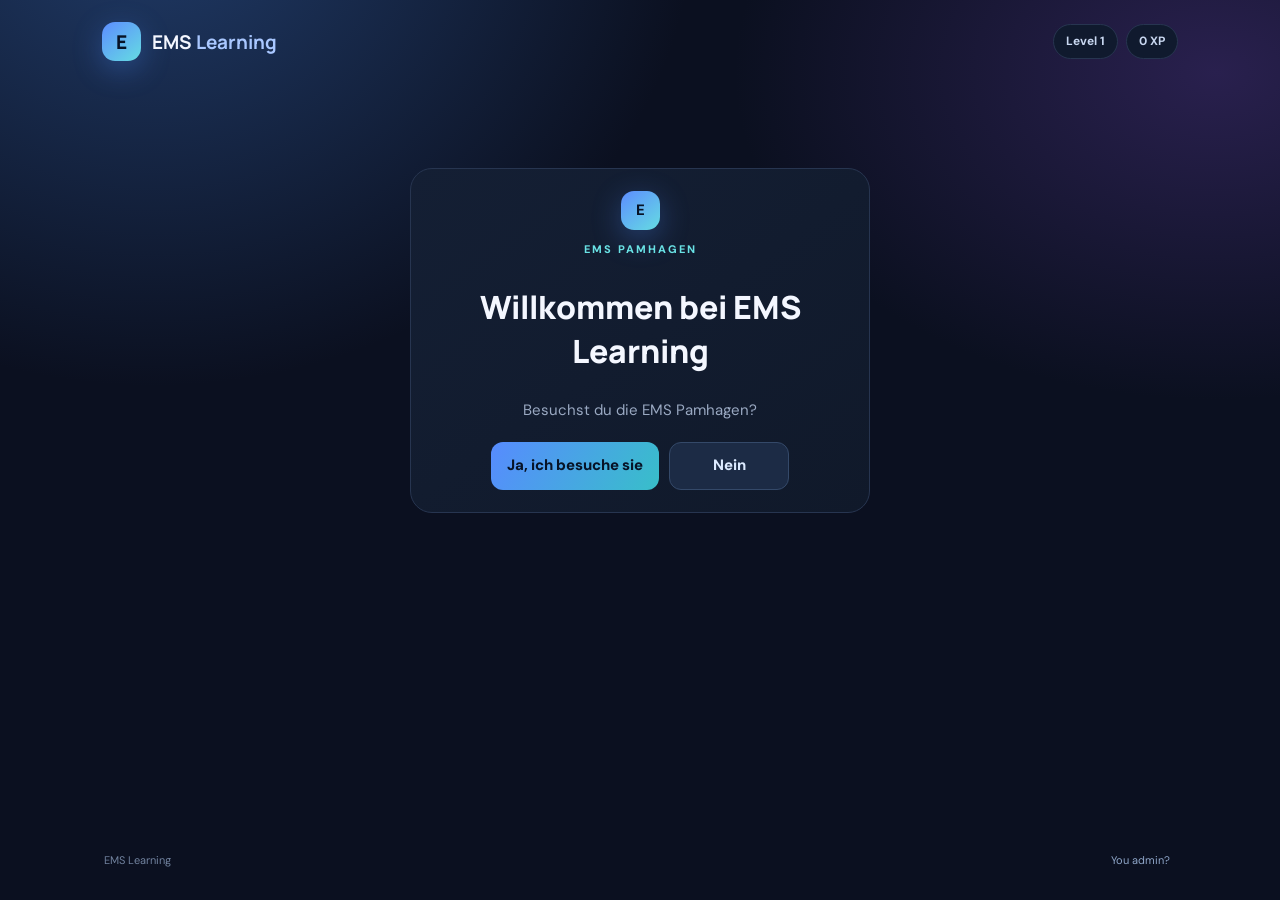
==== index.html @ a4ee015e "Add files via upload" ====
<!doctype html>
<html lang="de">
<head>
  <meta charset="utf-8">
  <meta name="viewport" content="width=device-width, initial-scale=1">
  <meta name="theme-color" content="#101522">
  <title>EMS Learning</title>
  <link rel="stylesheet" href="assets/css/style.css">
</head>
<body>
  <div id="app" class="app-shell">
    <header class="topbar">
      <a class="brand" href="#home" aria-label="EMS Learning Startseite">
        <span class="brand-mark">E</span><span>EMS <b>Learning</b></span>
      </a>
      <div class="top-stats"><span id="levelPill">Level 1</span><span id="xpPill">0 XP</span></div>
    </header>
    <main id="main"></main>
    <footer><span>EMS Learning</span><button id="adminEntry" class="text-button">You admin?</button></footer>
  </div>
  <script src="assets/js/app.js"></script>
</body>
</html>
---- assets/css/style.css ----
@import url('https://fonts.googleapis.com/css2?family=DM+Sans:wght@400;500;600;700;800&family=Manrope:wght@500;600;700;800&display=swap');
:root{color-scheme:dark;--bg:#0b1020;--panel:#121a2d;--panel2:#18233b;--line:#273550;--text:#f4f7ff;--muted:#9aa9c2;--blue:#79a9ff;--cyan:#69e2e5;--green:#61d7a0;--gold:#ffd27a;--red:#ff8b9a;--radius:22px}
*{box-sizing:border-box}body{margin:0;background:radial-gradient(ellipse at 12% -10%,#203b68 0,transparent 34%),radial-gradient(ellipse at 95% 8%,#29204e 0,transparent 28%),var(--bg);color:var(--text);font:15px/1.55 'DM Sans',system-ui,sans-serif;min-height:100vh}
button,input,select{font:inherit}button{cursor:pointer}.app-shell{max-width:1120px;margin:auto;padding:22px 22px 30px;min-height:100vh;display:flex;flex-direction:column}.topbar{display:flex;align-items:center;justify-content:space-between;margin-bottom:26px}.brand{display:flex;gap:11px;align-items:center;color:var(--text);text-decoration:none;font:700 19px Manrope}.brand b{color:#a9c7ff}.brand-mark{width:39px;height:39px;border-radius:13px;display:grid;place-items:center;background:linear-gradient(140deg,#5d8dff,#65dce2);color:#071326;font-weight:800;box-shadow:0 8px 30px #4d8cff55}.top-stats{display:flex;gap:8px}.top-stats span,.tag{border:1px solid var(--line);background:#101a2e;border-radius:999px;padding:7px 12px;color:#c8d7f0;font-size:12px;font-weight:700}
main{flex:1}.hero{padding:32px;border:1px solid #304b74;border-radius:28px;background:linear-gradient(115deg,#1a3153ed,#121b31e8);position:relative;overflow:hidden;box-shadow:0 20px 70px #0003}.hero:after{content:"✦";position:absolute;right:42px;top:-34px;font-size:200px;color:#a4c8ff0c}.eyebrow{color:var(--cyan);font-size:11px;font-weight:800;letter-spacing:2px;text-transform:uppercase}.hero h1{font:800 clamp(32px,5vw,54px)/1.05 Manrope;margin:12px 0}.hero p{color:#c2d0e6;max-width:630px;margin:0 0 22px}.stats{display:flex;gap:10px;flex-wrap:wrap}.stat{background:#0b1629a8;border:1px solid #344969;border-radius:14px;padding:10px 15px;min-width:110px}.stat strong{display:block;font:800 22px Manrope}.stat span{font-size:11px;color:var(--muted)}
.section-head{display:flex;align-items:end;justify-content:space-between;gap:12px;margin:30px 0 13px}.section-head h2{margin:0;font:700 21px Manrope}.muted,small{color:var(--muted)}.subject-grid{display:grid;grid-template-columns:repeat(3,minmax(0,1fr));gap:14px}.subject-card{position:relative;text-align:left;color:var(--text);padding:20px;border-radius:20px;border:1px solid var(--line);background:linear-gradient(145deg,#17243b,#111a2b);min-height:185px;transition:.2s;overflow:hidden}.subject-card:hover{transform:translateY(-3px);border-color:#6da4ff;box-shadow:0 14px 36px #0004}.subject-card.updated:before{content:"";position:absolute;inset:-2px;border-radius:22px;padding:2px;background:conic-gradient(from var(--angle,0deg),transparent 0 65%,#8edcff 75%,#fff 80%,#8edcff 85%,transparent 100%);-webkit-mask:linear-gradient(#000 0 0) content-box,linear-gradient(#000 0 0);-webkit-mask-composite:xor;mask-composite:exclude;animation:spin 4s linear infinite;pointer-events:none}.subject-card:disabled{opacity:.4;cursor:not-allowed}.subject-icon{font-size:27px}.subject-card h3{font:700 20px Manrope;margin:13px 0 4px}.subject-card p{font-size:12px;color:var(--muted);margin:0}.subject-meta{display:flex;gap:6px;flex-wrap:wrap;margin-top:14px}.pill{font-size:10px;font-weight:800;letter-spacing:.3px;padding:5px 8px;border-radius:999px;background:#233a5d;color:#c7ddff}.pill.new{background:#244c47;color:#9df0c8}.pill.date{background:#3b3151;color:#ddc7ff}
.panel{border:1px solid var(--line);background:linear-gradient(145deg,#141f34,#10192a);border-radius:var(--radius);padding:22px;margin-top:16px}.panel h2,.panel h3{margin-top:0}.grid-2{display:grid;grid-template-columns:1fr 1fr;gap:14px}.progress{height:8px;background:#293650;border-radius:99px;overflow:hidden;margin:10px 0}.progress>div{height:100%;background:linear-gradient(90deg,#5f91ff,#66e1dc);border-radius:99px}.btn{border:0;border-radius:12px;padding:11px 16px;background:linear-gradient(120deg,#578bff,#38bfc9);color:#071326;font-weight:800}.btn.secondary{background:#1c2b45;border:1px solid #344969;color:#dceaff}.btn.ghost{background:transparent;border:1px solid var(--line);color:var(--text)}.actions{display:flex;gap:9px;flex-wrap:wrap;margin-top:16px}.back{background:none;border:0;color:#a9caff;font-weight:700;padding:0;margin:2px 0 12px}.lesson-block{padding:14px 0;border-bottom:1px solid var(--line)}.lesson-block:last-child{border:0}.formula{font:800 25px Manrope;text-align:center;padding:17px;background:#0b1527;border:1px solid #304565;border-radius:14px;color:#aeeaff;margin:12px 0}.answers{display:grid;gap:9px}.answer{padding:13px 15px;text-align:left;border-radius:12px;border:1px solid #344969;background:#101c30;color:var(--text)}.answer:hover{border-color:var(--blue)}.answer.correct{border-color:var(--green);background:#123528}.answer.wrong{border-color:var(--red);background:#3a1d2a}.feedback{padding:13px;border-radius:12px;background:#0b1728;border:1px solid var(--line);margin-top:12px}.feedback.good{border-color:#287c50}.feedback.bad{border-color:#984454}
input,select{background:#0a1425;color:var(--text);border:1px solid #344969;border-radius:10px;padding:10px;width:100%}label{display:grid;gap:5px;color:#c6d4e9;font-size:12px;font-weight:700;margin:10px 0}.admin-row{display:flex;align-items:center;justify-content:space-between;gap:12px;padding:12px 0;border-bottom:1px solid var(--line)}.switch{width:46px;height:26px;border-radius:99px;border:0;background:#38445b;padding:3px}.switch:after{content:"";display:block;width:20px;height:20px;background:white;border-radius:50%;transition:.2s}.switch.on{background:#378d77}.switch.on:after{transform:translateX(20px)}.badge-grid{display:grid;grid-template-columns:repeat(4,1fr);gap:10px}.badge-card{padding:14px;text-align:center;border:1px solid var(--line);border-radius:15px;background:#0d182a;opacity:.45;filter:grayscale(1)}.badge-card.earned{opacity:1;filter:none;border-color:#a87926;background:linear-gradient(145deg,#332b19,#151d2c)}.badge-card strong{display:block;font-size:12px}.badge-card span{font-size:27px}
footer{display:flex;justify-content:space-between;align-items:center;color:#71829e;font-size:11px;padding:22px 2px 0}.text-button{background:none;border:0;color:#8fa6c8;font-size:11px}.center-screen{max-width:680px;margin:8vh auto;text-align:center}.gate-card{max-width:460px;margin:9vh auto;text-align:center}.gate-card h1{font:800 32px Manrope}.choice{display:flex;gap:10px;justify-content:center;margin-top:20px}.choice button{min-width:120px}.maintenance{max-width:740px;margin:5vh auto;text-align:center;padding:25px}.maintenance h1{font:800 clamp(30px,5vw,48px) Manrope}.game-box{border:1px solid #3b5276;background:#101d33;border-radius:20px;padding:20px;margin-top:20px}.game-options{display:grid;grid-template-columns:repeat(2,1fr);gap:9px}.game-options button{border:1px solid #354a69;border-radius:12px;padding:12px;background:#1a2b46;color:white}.toast{padding:10px 13px;border-radius:10px;background:#193b35;color:#a8f0d1;margin:10px 0}.danger{color:#ffabb4}.hidden{display:none!important}
@keyframes spin{to{--angle:360deg}}@media(max-width:760px){.subject-grid{grid-template-columns:1fr}.grid-2{grid-template-columns:1fr}.badge-grid{grid-template-columns:repeat(2,1fr)}.hero{padding:24px}.app-shell{padding:15px}.topbar{margin-bottom:17px}}@media(prefers-reduced-motion:reduce){*,*:before,*:after{animation:none!important;transition:none!important}}
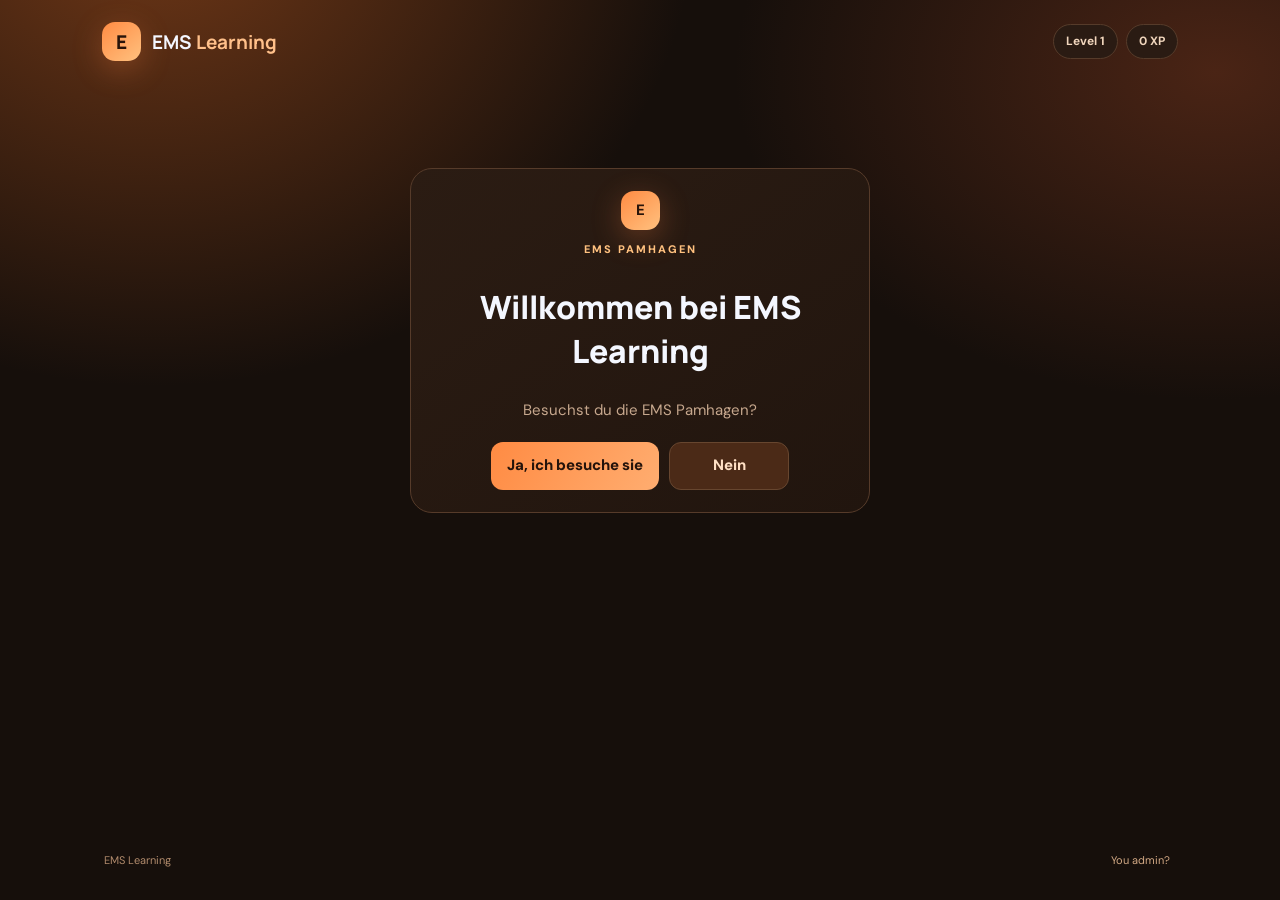
==== commit b56fe806: "Add files via upload" ====
--- a/index.html
+++ b/index.html
@@ -3,7 +3,7 @@
 <head>
   <meta charset="utf-8">
   <meta name="viewport" content="width=device-width, initial-scale=1">
-  <meta name="theme-color" content="#101522">
+  <meta name="theme-color" content="#241811">
   <title>EMS Learning</title>
   <link rel="stylesheet" href="assets/css/style.css">
 </head>
--- a/assets/css/style.css
+++ b/assets/css/style.css
@@ -1,10 +1,32 @@
 @import url('https://fonts.googleapis.com/css2?family=DM+Sans:wght@400;500;600;700;800&family=Manrope:wght@500;600;700;800&display=swap');
-:root{color-scheme:dark;--bg:#0b1020;--panel:#121a2d;--panel2:#18233b;--line:#273550;--text:#f4f7ff;--muted:#9aa9c2;--blue:#79a9ff;--cyan:#69e2e5;--green:#61d7a0;--gold:#ffd27a;--red:#ff8b9a;--radius:22px}
-*{box-sizing:border-box}body{margin:0;background:radial-gradient(ellipse at 12% -10%,#203b68 0,transparent 34%),radial-gradient(ellipse at 95% 8%,#29204e 0,transparent 28%),var(--bg);color:var(--text);font:15px/1.55 'DM Sans',system-ui,sans-serif;min-height:100vh}
-button,input,select{font:inherit}button{cursor:pointer}.app-shell{max-width:1120px;margin:auto;padding:22px 22px 30px;min-height:100vh;display:flex;flex-direction:column}.topbar{display:flex;align-items:center;justify-content:space-between;margin-bottom:26px}.brand{display:flex;gap:11px;align-items:center;color:var(--text);text-decoration:none;font:700 19px Manrope}.brand b{color:#a9c7ff}.brand-mark{width:39px;height:39px;border-radius:13px;display:grid;place-items:center;background:linear-gradient(140deg,#5d8dff,#65dce2);color:#071326;font-weight:800;box-shadow:0 8px 30px #4d8cff55}.top-stats{display:flex;gap:8px}.top-stats span,.tag{border:1px solid var(--line);background:#101a2e;border-radius:999px;padding:7px 12px;color:#c8d7f0;font-size:12px;font-weight:700}
-main{flex:1}.hero{padding:32px;border:1px solid #304b74;border-radius:28px;background:linear-gradient(115deg,#1a3153ed,#121b31e8);position:relative;overflow:hidden;box-shadow:0 20px 70px #0003}.hero:after{content:"✦";position:absolute;right:42px;top:-34px;font-size:200px;color:#a4c8ff0c}.eyebrow{color:var(--cyan);font-size:11px;font-weight:800;letter-spacing:2px;text-transform:uppercase}.hero h1{font:800 clamp(32px,5vw,54px)/1.05 Manrope;margin:12px 0}.hero p{color:#c2d0e6;max-width:630px;margin:0 0 22px}.stats{display:flex;gap:10px;flex-wrap:wrap}.stat{background:#0b1629a8;border:1px solid #344969;border-radius:14px;padding:10px 15px;min-width:110px}.stat strong{display:block;font:800 22px Manrope}.stat span{font-size:11px;color:var(--muted)}
-.section-head{display:flex;align-items:end;justify-content:space-between;gap:12px;margin:30px 0 13px}.section-head h2{margin:0;font:700 21px Manrope}.muted,small{color:var(--muted)}.subject-grid{display:grid;grid-template-columns:repeat(3,minmax(0,1fr));gap:14px}.subject-card{position:relative;text-align:left;color:var(--text);padding:20px;border-radius:20px;border:1px solid var(--line);background:linear-gradient(145deg,#17243b,#111a2b);min-height:185px;transition:.2s;overflow:hidden}.subject-card:hover{transform:translateY(-3px);border-color:#6da4ff;box-shadow:0 14px 36px #0004}.subject-card.updated:before{content:"";position:absolute;inset:-2px;border-radius:22px;padding:2px;background:conic-gradient(from var(--angle,0deg),transparent 0 65%,#8edcff 75%,#fff 80%,#8edcff 85%,transparent 100%);-webkit-mask:linear-gradient(#000 0 0) content-box,linear-gradient(#000 0 0);-webkit-mask-composite:xor;mask-composite:exclude;animation:spin 4s linear infinite;pointer-events:none}.subject-card:disabled{opacity:.4;cursor:not-allowed}.subject-icon{font-size:27px}.subject-card h3{font:700 20px Manrope;margin:13px 0 4px}.subject-card p{font-size:12px;color:var(--muted);margin:0}.subject-meta{display:flex;gap:6px;flex-wrap:wrap;margin-top:14px}.pill{font-size:10px;font-weight:800;letter-spacing:.3px;padding:5px 8px;border-radius:999px;background:#233a5d;color:#c7ddff}.pill.new{background:#244c47;color:#9df0c8}.pill.date{background:#3b3151;color:#ddc7ff}
-.panel{border:1px solid var(--line);background:linear-gradient(145deg,#141f34,#10192a);border-radius:var(--radius);padding:22px;margin-top:16px}.panel h2,.panel h3{margin-top:0}.grid-2{display:grid;grid-template-columns:1fr 1fr;gap:14px}.progress{height:8px;background:#293650;border-radius:99px;overflow:hidden;margin:10px 0}.progress>div{height:100%;background:linear-gradient(90deg,#5f91ff,#66e1dc);border-radius:99px}.btn{border:0;border-radius:12px;padding:11px 16px;background:linear-gradient(120deg,#578bff,#38bfc9);color:#071326;font-weight:800}.btn.secondary{background:#1c2b45;border:1px solid #344969;color:#dceaff}.btn.ghost{background:transparent;border:1px solid var(--line);color:var(--text)}.actions{display:flex;gap:9px;flex-wrap:wrap;margin-top:16px}.back{background:none;border:0;color:#a9caff;font-weight:700;padding:0;margin:2px 0 12px}.lesson-block{padding:14px 0;border-bottom:1px solid var(--line)}.lesson-block:last-child{border:0}.formula{font:800 25px Manrope;text-align:center;padding:17px;background:#0b1527;border:1px solid #304565;border-radius:14px;color:#aeeaff;margin:12px 0}.answers{display:grid;gap:9px}.answer{padding:13px 15px;text-align:left;border-radius:12px;border:1px solid #344969;background:#101c30;color:var(--text)}.answer:hover{border-color:var(--blue)}.answer.correct{border-color:var(--green);background:#123528}.answer.wrong{border-color:var(--red);background:#3a1d2a}.feedback{padding:13px;border-radius:12px;background:#0b1728;border:1px solid var(--line);margin-top:12px}.feedback.good{border-color:#287c50}.feedback.bad{border-color:#984454}
-input,select{background:#0a1425;color:var(--text);border:1px solid #344969;border-radius:10px;padding:10px;width:100%}label{display:grid;gap:5px;color:#c6d4e9;font-size:12px;font-weight:700;margin:10px 0}.admin-row{display:flex;align-items:center;justify-content:space-between;gap:12px;padding:12px 0;border-bottom:1px solid var(--line)}.switch{width:46px;height:26px;border-radius:99px;border:0;background:#38445b;padding:3px}.switch:after{content:"";display:block;width:20px;height:20px;background:white;border-radius:50%;transition:.2s}.switch.on{background:#378d77}.switch.on:after{transform:translateX(20px)}.badge-grid{display:grid;grid-template-columns:repeat(4,1fr);gap:10px}.badge-card{padding:14px;text-align:center;border:1px solid var(--line);border-radius:15px;background:#0d182a;opacity:.45;filter:grayscale(1)}.badge-card.earned{opacity:1;filter:none;border-color:#a87926;background:linear-gradient(145deg,#332b19,#151d2c)}.badge-card strong{display:block;font-size:12px}.badge-card span{font-size:27px}
-footer{display:flex;justify-content:space-between;align-items:center;color:#71829e;font-size:11px;padding:22px 2px 0}.text-button{background:none;border:0;color:#8fa6c8;font-size:11px}.center-screen{max-width:680px;margin:8vh auto;text-align:center}.gate-card{max-width:460px;margin:9vh auto;text-align:center}.gate-card h1{font:800 32px Manrope}.choice{display:flex;gap:10px;justify-content:center;margin-top:20px}.choice button{min-width:120px}.maintenance{max-width:740px;margin:5vh auto;text-align:center;padding:25px}.maintenance h1{font:800 clamp(30px,5vw,48px) Manrope}.game-box{border:1px solid #3b5276;background:#101d33;border-radius:20px;padding:20px;margin-top:20px}.game-options{display:grid;grid-template-columns:repeat(2,1fr);gap:9px}.game-options button{border:1px solid #354a69;border-radius:12px;padding:12px;background:#1a2b46;color:white}.toast{padding:10px 13px;border-radius:10px;background:#193b35;color:#a8f0d1;margin:10px 0}.danger{color:#ffabb4}.hidden{display:none!important}
+:root{color-scheme:dark;--bg:#160f0b;--panel:#241811;--panel2:#332117;--line:#563b2a;--text:#f4f7ff;--muted:#c7a88e;--blue:#ff9b54;--cyan:#ffc17f;--green:#7bd69a;--gold:#ffd08a;--red:#ff8b78;--radius:22px}
+*{box-sizing:border-box}body{margin:0;background:radial-gradient(ellipse at 12% -10%,#713817 0,transparent 34%),radial-gradient(ellipse at 95% 8%,#4a2415 0,transparent 28%),var(--bg);color:var(--text);font:15px/1.55 'DM Sans',system-ui,sans-serif;min-height:100vh}
+button,input,select{font:inherit}button{cursor:pointer}.app-shell{max-width:1120px;margin:auto;padding:22px 22px 30px;min-height:100vh;display:flex;flex-direction:column}.topbar{display:flex;align-items:center;justify-content:space-between;margin-bottom:26px}.brand{display:flex;gap:11px;align-items:center;color:var(--text);text-decoration:none;font:700 19px Manrope}.brand b{color:#ffc08a}.brand-mark{width:39px;height:39px;border-radius:13px;display:grid;place-items:center;background:linear-gradient(140deg,#ff8b43,#ffc17f);color:#24130b;font-weight:800;box-shadow:0 8px 30px #e8793e55}.top-stats{display:flex;gap:8px}.top-stats span,.tag{border:1px solid var(--line);background:#2a1b13;border-radius:999px;padding:7px 12px;color:#f0d5bc;font-size:12px;font-weight:700}
+main{flex:1}.hero{padding:32px;border:1px solid #67462f;border-radius:28px;background:linear-gradient(115deg,#603016ed,#2a1a11e8);position:relative;overflow:hidden;box-shadow:0 20px 70px #0003}.hero:after{content:"✦";position:absolute;right:42px;top:-34px;font-size:200px;color:#ffd2ad0c}.eyebrow{color:var(--cyan);font-size:11px;font-weight:800;letter-spacing:2px;text-transform:uppercase}.hero h1{font:800 clamp(32px,5vw,54px)/1.05 Manrope;margin:12px 0}.hero p{color:#e9c9ad;max-width:630px;margin:0 0 22px}.stats{display:flex;gap:10px;flex-wrap:wrap}.stat{background:#1b1009a8;border:1px solid #67462f;border-radius:14px;padding:10px 15px;min-width:110px}.stat strong{display:block;font:800 22px Manrope}.stat span{font-size:11px;color:var(--muted)}
+.section-head{display:flex;align-items:end;justify-content:space-between;gap:12px;margin:30px 0 13px}.section-head h2{margin:0;font:700 21px Manrope}.muted,small{color:var(--muted)}.subject-grid{display:grid;grid-template-columns:repeat(3,minmax(0,1fr));gap:14px}.subject-card{position:relative;text-align:left;color:var(--text);padding:20px;border-radius:20px;border:1px solid var(--line);background:linear-gradient(145deg,#382316,#24170f);min-height:185px;transition:.2s;overflow:hidden}.subject-card:hover{transform:translateY(-3px);border-color:#ffad70;box-shadow:0 14px 36px #0004}.subject-card.updated:before{content:"";position:absolute;inset:-2px;border-radius:22px;padding:2px;background:conic-gradient(from var(--angle,0deg),transparent 0 65%,#ffc17f 75%,#fff 80%,#ffc17f 85%,transparent 100%);-webkit-mask:linear-gradient(#000 0 0) content-box,linear-gradient(#000 0 0);-webkit-mask-composite:xor;mask-composite:exclude;animation:spin 4s linear infinite;pointer-events:none}.subject-card:disabled{opacity:.4;cursor:not-allowed}.subject-icon{font-size:27px}.subject-card h3{font:700 20px Manrope;margin:13px 0 4px}.subject-card p{font-size:12px;color:var(--muted);margin:0}.subject-meta{display:flex;gap:6px;flex-wrap:wrap;margin-top:14px}.pill{font-size:10px;font-weight:800;letter-spacing:.3px;padding:5px 8px;border-radius:999px;background:#59331e;color:#ffe0c5}.pill.new{background:#244b35;color:#a7f0bf}.pill.date{background:#59331e;color:#ffdbb9}
+.panel{border:1px solid var(--line);background:linear-gradient(145deg,#2b1c13,#21150e);border-radius:var(--radius);padding:22px;margin-top:16px}.panel h2,.panel h3{margin-top:0}.grid-2{display:grid;grid-template-columns:1fr 1fr;gap:14px}.progress{height:8px;background:#49301f;border-radius:99px;overflow:hidden;margin:10px 0}.progress>div{height:100%;background:linear-gradient(90deg,#ff8b43,#ffc17f);border-radius:99px}.btn{border:0;border-radius:12px;padding:11px 16px;background:linear-gradient(120deg,#ff8b43,#ffad70);color:#24130b;font-weight:800}.btn.secondary{background:#4b2a17;border:1px solid #67462f;color:#ffe0c5}.btn.ghost{background:transparent;border:1px solid var(--line);color:var(--text)}.actions{display:flex;gap:9px;flex-wrap:wrap;margin-top:16px}.back{background:none;border:0;color:#ffc08a;font-weight:700;padding:0;margin:2px 0 12px}.lesson-block{padding:14px 0;border-bottom:1px solid var(--line)}.lesson-block:last-child{border:0}.formula{font:800 25px Manrope;text-align:center;padding:17px;background:#1b1009;border:1px solid #67462f;border-radius:14px;color:#ffd4ad;margin:12px 0}.answers{display:grid;gap:9px}.answer{padding:13px 15px;text-align:left;border-radius:12px;border:1px solid #67462f;background:#2b1b11;color:var(--text)}.answer:hover{border-color:var(--blue)}.answer.correct{border-color:var(--green);background:#183b27}.answer.wrong{border-color:var(--red);background:#482016}.feedback{padding:13px;border-radius:12px;background:#1d120c;border:1px solid var(--line);margin-top:12px}.feedback.good{border-color:#287c50}.feedback.bad{border-color:#984454}
+input,select{background:#1b1009;color:var(--text);border:1px solid #67462f;border-radius:10px;padding:10px;width:100%}label{display:grid;gap:5px;color:#e9c9ad;font-size:12px;font-weight:700;margin:10px 0}.admin-row{display:flex;align-items:center;justify-content:space-between;gap:12px;padding:12px 0;border-bottom:1px solid var(--line)}.switch{width:46px;height:26px;border-radius:99px;border:0;background:#62422d;padding:3px}.switch:after{content:"";display:block;width:20px;height:20px;background:white;border-radius:50%;transition:.2s}.switch.on{background:#a85b2f}.switch.on:after{transform:translateX(20px)}.badge-grid{display:grid;grid-template-columns:repeat(4,1fr);gap:10px}.badge-card{padding:14px;text-align:center;border:1px solid var(--line);border-radius:15px;background:#21150e;opacity:.45;filter:grayscale(1)}.badge-card.earned{opacity:1;filter:none;border-color:#a87926;background:linear-gradient(145deg,#553016,#2b1b11)}.badge-card strong{display:block;font-size:12px}.badge-card span{font-size:27px}
+footer{display:flex;justify-content:space-between;align-items:center;color:#b18b6c;font-size:11px;padding:22px 2px 0}.text-button{background:none;border:0;color:#d2a985;font-size:11px}.center-screen{max-width:680px;margin:8vh auto;text-align:center}.gate-card{max-width:460px;margin:9vh auto;text-align:center}.gate-card h1{font:800 32px Manrope}.choice{display:flex;gap:10px;justify-content:center;margin-top:20px}.choice button{min-width:120px}.maintenance{max-width:740px;margin:5vh auto;text-align:center;padding:25px}.maintenance h1{font:800 clamp(30px,5vw,48px) Manrope}.game-box{border:1px solid #67462f;background:#2a1a10;border-radius:20px;padding:20px;margin-top:20px}.game-options{display:grid;grid-template-columns:repeat(2,1fr);gap:9px}.game-options button{border:1px solid #67462f;border-radius:12px;padding:12px;background:#4b2a17;color:white}.toast{padding:10px 13px;border-radius:10px;background:#193b35;color:#a8f0d1;margin:10px 0}.danger{color:#ffabb4}.hidden{display:none!important}
 @keyframes spin{to{--angle:360deg}}@media(max-width:760px){.subject-grid{grid-template-columns:1fr}.grid-2{grid-template-columns:1fr}.badge-grid{grid-template-columns:repeat(2,1fr)}.hero{padding:24px}.app-shell{padding:15px}.topbar{margin-bottom:17px}}@media(prefers-reduced-motion:reduce){*,*:before,*:after{animation:none!important;transition:none!important}}
+
+/* EMS Learning · warm orange identity and original pixel companion */
+.hero-content{display:grid;grid-template-columns:minmax(0,1fr) 150px;align-items:center;gap:18px}
+.hero-content .stats{grid-column:1/-1}
+.mascot-wrap{display:flex;flex-direction:column;align-items:center;justify-content:center;gap:2px;min-width:110px;color:#ffc08a}
+.mascot{width:112px;height:104px;overflow:visible;filter:drop-shadow(0 8px 10px #0005);animation:mascot-bob 2.8s ease-in-out infinite;transform-origin:50% 80%}
+.mascot-shadow rect{fill:#090604;opacity:.32}
+.mascot-name{font-size:10px;font-weight:800;letter-spacing:1.5px;text-transform:uppercase;color:#dca47d}
+.mood-happy .mascot{animation:mascot-hop .45s ease-in-out 2}
+.mood-oops .mascot{animation:mascot-wobble .35s ease-in-out 2}
+.mood-celebrate .mascot{animation:mascot-hop .5s ease-in-out 4}
+.quiz-mascot{float:right;margin:-8px 2px 0 12px}
+.quiz-mascot .mascot{width:70px;height:66px}
+.quiz-mascot .mascot-name{font-size:8px}
+.brand-mark{background:linear-gradient(140deg,#ff8b43,#ffc17f);color:#28140a;box-shadow:0 8px 30px #e8793e55}
+.answer:hover{border-color:#ffad70}
+.subject-card.updated:before{background:conic-gradient(from var(--angle,0deg),transparent 0 65%,#ffb36f 75%,#fff0df 80%,#ffb36f 85%,transparent 100%)}
+.pill.new{background:#56321c;color:#ffd1a8}
+@keyframes mascot-bob{0%,100%{transform:translateY(0)}50%{transform:translateY(-5px)}}
+@keyframes mascot-hop{0%,100%{transform:translateY(0) rotate(0)}35%{transform:translateY(-13px) rotate(-5deg)}70%{transform:translateY(0) rotate(4deg)}}
+@keyframes mascot-wobble{0%,100%{transform:rotate(0)}25%{transform:rotate(-8deg)}75%{transform:rotate(8deg)}}
+@media(max-width:600px){.hero-content{grid-template-columns:minmax(0,1fr) 90px;gap:8px}.mascot{width:82px;height:78px}.quiz-mascot .mascot{width:60px;height:56px}}
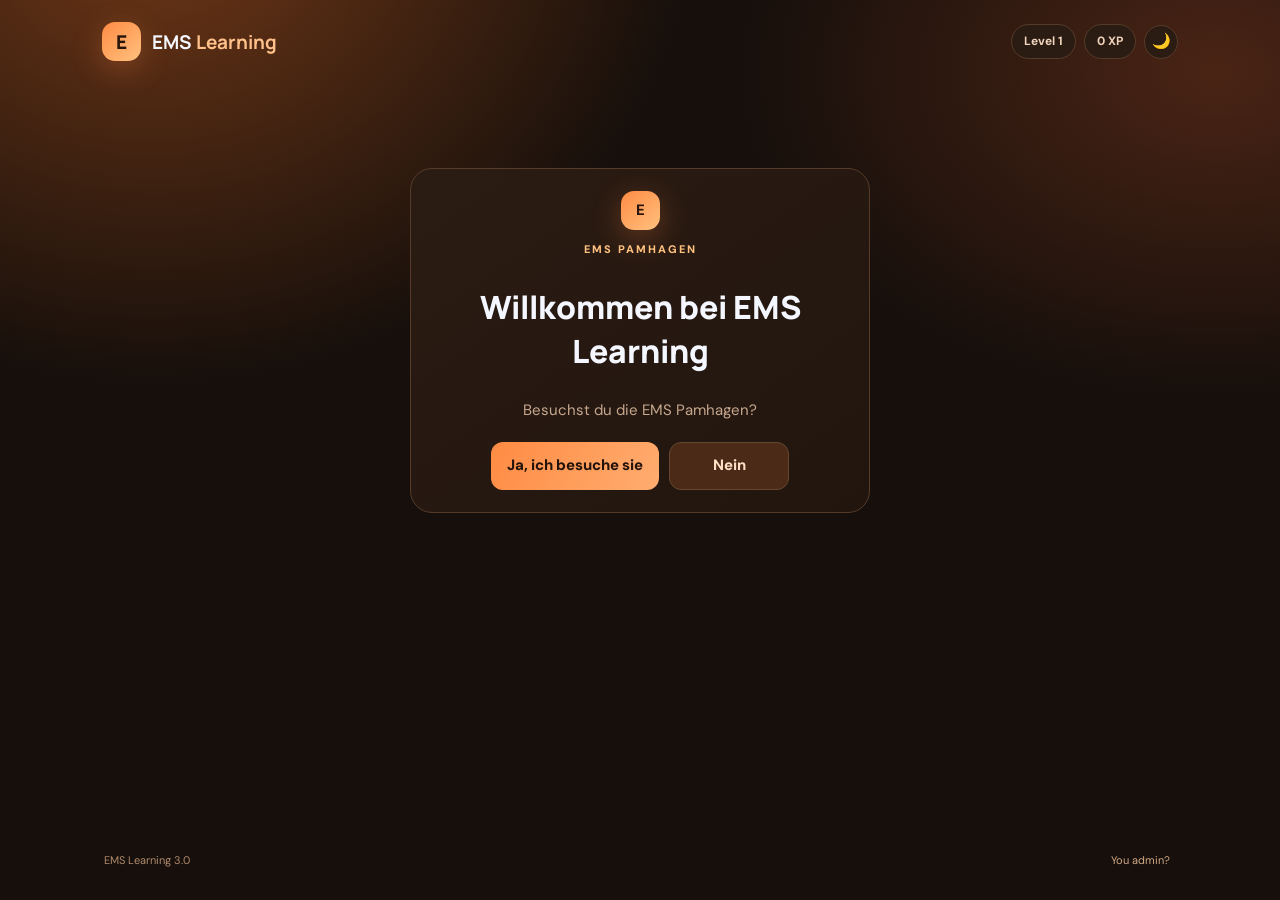
==== commit ae17bcfb: "Add files via upload" ====
--- a/index.html
+++ b/index.html
@@ -13,11 +13,15 @@
       <a class="brand" href="#home" aria-label="EMS Learning Startseite">
         <span class="brand-mark">E</span><span>EMS <b>Learning</b></span>
       </a>
-      <div class="top-stats"><span id="levelPill">Level 1</span><span id="xpPill">0 XP</span></div>
+      <div class="top-stats">
+        <span id="levelPill">Level 1</span><span id="xpPill">0 XP</span>
+        <button id="themeToggle" class="icon-button" title="Darstellung wechseln">🌙</button>
+      </div>
     </header>
     <main id="main"></main>
-    <footer><span>EMS Learning</span><button id="adminEntry" class="text-button">You admin?</button></footer>
+    <footer><span>EMS Learning 3.0</span><button id="adminEntry" class="text-button">You admin?</button></footer>
   </div>
+  <script src="assets/js/data.js"></script>
   <script src="assets/js/app.js"></script>
 </body>
 </html>
--- a/assets/css/style.css
+++ b/assets/css/style.css
@@ -1,19 +1,64 @@
 @import url('https://fonts.googleapis.com/css2?family=DM+Sans:wght@400;500;600;700;800&family=Manrope:wght@500;600;700;800&display=swap');
-:root{color-scheme:dark;--bg:#160f0b;--panel:#241811;--panel2:#332117;--line:#563b2a;--text:#f4f7ff;--muted:#c7a88e;--blue:#ff9b54;--cyan:#ffc17f;--green:#7bd69a;--gold:#ffd08a;--red:#ff8b78;--radius:22px}
-*{box-sizing:border-box}body{margin:0;background:radial-gradient(ellipse at 12% -10%,#713817 0,transparent 34%),radial-gradient(ellipse at 95% 8%,#4a2415 0,transparent 28%),var(--bg);color:var(--text);font:15px/1.55 'DM Sans',system-ui,sans-serif;min-height:100vh}
-button,input,select{font:inherit}button{cursor:pointer}.app-shell{max-width:1120px;margin:auto;padding:22px 22px 30px;min-height:100vh;display:flex;flex-direction:column}.topbar{display:flex;align-items:center;justify-content:space-between;margin-bottom:26px}.brand{display:flex;gap:11px;align-items:center;color:var(--text);text-decoration:none;font:700 19px Manrope}.brand b{color:#ffc08a}.brand-mark{width:39px;height:39px;border-radius:13px;display:grid;place-items:center;background:linear-gradient(140deg,#ff8b43,#ffc17f);color:#24130b;font-weight:800;box-shadow:0 8px 30px #e8793e55}.top-stats{display:flex;gap:8px}.top-stats span,.tag{border:1px solid var(--line);background:#2a1b13;border-radius:999px;padding:7px 12px;color:#f0d5bc;font-size:12px;font-weight:700}
-main{flex:1}.hero{padding:32px;border:1px solid #67462f;border-radius:28px;background:linear-gradient(115deg,#603016ed,#2a1a11e8);position:relative;overflow:hidden;box-shadow:0 20px 70px #0003}.hero:after{content:"✦";position:absolute;right:42px;top:-34px;font-size:200px;color:#ffd2ad0c}.eyebrow{color:var(--cyan);font-size:11px;font-weight:800;letter-spacing:2px;text-transform:uppercase}.hero h1{font:800 clamp(32px,5vw,54px)/1.05 Manrope;margin:12px 0}.hero p{color:#e9c9ad;max-width:630px;margin:0 0 22px}.stats{display:flex;gap:10px;flex-wrap:wrap}.stat{background:#1b1009a8;border:1px solid #67462f;border-radius:14px;padding:10px 15px;min-width:110px}.stat strong{display:block;font:800 22px Manrope}.stat span{font-size:11px;color:var(--muted)}
-.section-head{display:flex;align-items:end;justify-content:space-between;gap:12px;margin:30px 0 13px}.section-head h2{margin:0;font:700 21px Manrope}.muted,small{color:var(--muted)}.subject-grid{display:grid;grid-template-columns:repeat(3,minmax(0,1fr));gap:14px}.subject-card{position:relative;text-align:left;color:var(--text);padding:20px;border-radius:20px;border:1px solid var(--line);background:linear-gradient(145deg,#382316,#24170f);min-height:185px;transition:.2s;overflow:hidden}.subject-card:hover{transform:translateY(-3px);border-color:#ffad70;box-shadow:0 14px 36px #0004}.subject-card.updated:before{content:"";position:absolute;inset:-2px;border-radius:22px;padding:2px;background:conic-gradient(from var(--angle,0deg),transparent 0 65%,#ffc17f 75%,#fff 80%,#ffc17f 85%,transparent 100%);-webkit-mask:linear-gradient(#000 0 0) content-box,linear-gradient(#000 0 0);-webkit-mask-composite:xor;mask-composite:exclude;animation:spin 4s linear infinite;pointer-events:none}.subject-card:disabled{opacity:.4;cursor:not-allowed}.subject-icon{font-size:27px}.subject-card h3{font:700 20px Manrope;margin:13px 0 4px}.subject-card p{font-size:12px;color:var(--muted);margin:0}.subject-meta{display:flex;gap:6px;flex-wrap:wrap;margin-top:14px}.pill{font-size:10px;font-weight:800;letter-spacing:.3px;padding:5px 8px;border-radius:999px;background:#59331e;color:#ffe0c5}.pill.new{background:#244b35;color:#a7f0bf}.pill.date{background:#59331e;color:#ffdbb9}
-.panel{border:1px solid var(--line);background:linear-gradient(145deg,#2b1c13,#21150e);border-radius:var(--radius);padding:22px;margin-top:16px}.panel h2,.panel h3{margin-top:0}.grid-2{display:grid;grid-template-columns:1fr 1fr;gap:14px}.progress{height:8px;background:#49301f;border-radius:99px;overflow:hidden;margin:10px 0}.progress>div{height:100%;background:linear-gradient(90deg,#ff8b43,#ffc17f);border-radius:99px}.btn{border:0;border-radius:12px;padding:11px 16px;background:linear-gradient(120deg,#ff8b43,#ffad70);color:#24130b;font-weight:800}.btn.secondary{background:#4b2a17;border:1px solid #67462f;color:#ffe0c5}.btn.ghost{background:transparent;border:1px solid var(--line);color:var(--text)}.actions{display:flex;gap:9px;flex-wrap:wrap;margin-top:16px}.back{background:none;border:0;color:#ffc08a;font-weight:700;padding:0;margin:2px 0 12px}.lesson-block{padding:14px 0;border-bottom:1px solid var(--line)}.lesson-block:last-child{border:0}.formula{font:800 25px Manrope;text-align:center;padding:17px;background:#1b1009;border:1px solid #67462f;border-radius:14px;color:#ffd4ad;margin:12px 0}.answers{display:grid;gap:9px}.answer{padding:13px 15px;text-align:left;border-radius:12px;border:1px solid #67462f;background:#2b1b11;color:var(--text)}.answer:hover{border-color:var(--blue)}.answer.correct{border-color:var(--green);background:#183b27}.answer.wrong{border-color:var(--red);background:#482016}.feedback{padding:13px;border-radius:12px;background:#1d120c;border:1px solid var(--line);margin-top:12px}.feedback.good{border-color:#287c50}.feedback.bad{border-color:#984454}
-input,select{background:#1b1009;color:var(--text);border:1px solid #67462f;border-radius:10px;padding:10px;width:100%}label{display:grid;gap:5px;color:#e9c9ad;font-size:12px;font-weight:700;margin:10px 0}.admin-row{display:flex;align-items:center;justify-content:space-between;gap:12px;padding:12px 0;border-bottom:1px solid var(--line)}.switch{width:46px;height:26px;border-radius:99px;border:0;background:#62422d;padding:3px}.switch:after{content:"";display:block;width:20px;height:20px;background:white;border-radius:50%;transition:.2s}.switch.on{background:#a85b2f}.switch.on:after{transform:translateX(20px)}.badge-grid{display:grid;grid-template-columns:repeat(4,1fr);gap:10px}.badge-card{padding:14px;text-align:center;border:1px solid var(--line);border-radius:15px;background:#21150e;opacity:.45;filter:grayscale(1)}.badge-card.earned{opacity:1;filter:none;border-color:#a87926;background:linear-gradient(145deg,#553016,#2b1b11)}.badge-card strong{display:block;font-size:12px}.badge-card span{font-size:27px}
-footer{display:flex;justify-content:space-between;align-items:center;color:#b18b6c;font-size:11px;padding:22px 2px 0}.text-button{background:none;border:0;color:#d2a985;font-size:11px}.center-screen{max-width:680px;margin:8vh auto;text-align:center}.gate-card{max-width:460px;margin:9vh auto;text-align:center}.gate-card h1{font:800 32px Manrope}.choice{display:flex;gap:10px;justify-content:center;margin-top:20px}.choice button{min-width:120px}.maintenance{max-width:740px;margin:5vh auto;text-align:center;padding:25px}.maintenance h1{font:800 clamp(30px,5vw,48px) Manrope}.game-box{border:1px solid #67462f;background:#2a1a10;border-radius:20px;padding:20px;margin-top:20px}.game-options{display:grid;grid-template-columns:repeat(2,1fr);gap:9px}.game-options button{border:1px solid #67462f;border-radius:12px;padding:12px;background:#4b2a17;color:white}.toast{padding:10px 13px;border-radius:10px;background:#193b35;color:#a8f0d1;margin:10px 0}.danger{color:#ffabb4}.hidden{display:none!important}
+
+:root{--bg:#160f0b;--panel:#241811;--panel2:#332117;--line:#563b2a;--text:#f4f7ff;--muted:#c7a88e;--blue:#ff9b54;--cyan:#ffc17f;--green:#7bd69a;--gold:#ffd08a;--red:#ff8b78;--radius:22px}
+:root[data-theme="light"]{--bg:#fff6ec;--panel:#ffffff;--panel2:#fff1e2;--line:#f0d2ad;--text:#2a1b11;--muted:#8a6a4c;--blue:#e8793e;--cyan:#c96a2c;--green:#1f8c54;--gold:#b9771f;--red:#c14234}
+*{box-sizing:border-box}body{margin:0;background:radial-gradient(ellipse at 12% -10%,#713817 0,transparent 34%),radial-gradient(ellipse at 95% 8%,#4a2415 0,transparent 28%),var(--bg);color:var(--text);font:15px/1.55 'DM Sans',system-ui,sans-serif;min-height:100vh;transition:background .2s,color .2s}
+:root[data-theme="light"] body{background:radial-gradient(ellipse at 12% -10%,#ffe3bf 0,transparent 40%),radial-gradient(ellipse at 95% 8%,#ffd7ad 0,transparent 32%),var(--bg)}
+button,input,select{font:inherit}button{cursor:pointer}.app-shell{max-width:1120px;margin:auto;padding:22px 22px 30px;min-height:100vh;display:flex;flex-direction:column}.topbar{display:flex;align-items:center;justify-content:space-between;margin-bottom:26px}.brand{display:flex;gap:11px;align-items:center;color:var(--text);text-decoration:none;font:700 19px Manrope}.brand b{color:#ffc08a}:root[data-theme="light"] .brand b{color:#c96a2c}.brand-mark{width:39px;height:39px;border-radius:13px;display:grid;place-items:center;background:linear-gradient(140deg,#ff8b43,#ffc17f);color:#24130b;font-weight:800;box-shadow:0 8px 30px #e8793e55}.top-stats{display:flex;gap:8px;align-items:center}.top-stats span,.tag{border:1px solid var(--line);background:#2a1b13;border-radius:999px;padding:7px 12px;color:#f0d5bc;font-size:12px;font-weight:700}
+:root[data-theme="light"] .top-stats span{background:#fff1e2;color:#7a4e24}
+.icon-button{border:1px solid var(--line);background:#2a1b13;border-radius:999px;width:34px;height:34px;display:grid;place-items:center;font-size:15px}
+:root[data-theme="light"] .icon-button{background:#fff1e2}
+
+main{flex:1}.hero{padding:32px;border:1px solid #67462f;border-radius:28px;background:linear-gradient(115deg,#603016ed,#2a1a11e8);position:relative;overflow:hidden;box-shadow:0 20px 70px #0003}
+:root[data-theme="light"] .hero{background:linear-gradient(115deg,#ffe3bf,#fff6ec);border-color:#f0d2ad;box-shadow:0 20px 70px #0001}
+.hero:after{content:"✦";position:absolute;right:42px;top:-34px;font-size:200px;color:#ffd2ad0c}.eyebrow{color:var(--cyan);font-size:11px;font-weight:800;letter-spacing:2px;text-transform:uppercase}.hero h1{font:800 clamp(32px,5vw,54px)/1.05 Manrope;margin:12px 0}.hero p{color:#e9c9ad;max-width:630px;margin:0 0 22px}
+:root[data-theme="light"] .hero p{color:#6a4a2c}
+.stats{display:flex;gap:10px;flex-wrap:wrap}.stat{background:#1b1009a8;border:1px solid #67462f;border-radius:14px;padding:10px 15px;min-width:110px}.stat strong{display:block;font:800 22px Manrope}.stat span{font-size:11px;color:var(--muted)}
+:root[data-theme="light"] .stat{background:#ffffffc0}
+
+.section-head{display:flex;align-items:end;justify-content:space-between;gap:12px;margin:30px 0 13px}.section-head h2{margin:0;font:700 21px Manrope}.muted,small{color:var(--muted)}.subject-grid{display:grid;grid-template-columns:repeat(3,minmax(0,1fr));gap:14px}.subject-card{position:relative;text-align:left;color:var(--text);padding:20px;border-radius:20px;border:1px solid var(--line);background:linear-gradient(145deg,#382316,#24170f);min-height:185px;transition:.2s;overflow:hidden}.subject-card:hover{transform:translateY(-3px);border-color:#ffad70;box-shadow:0 14px 36px #0004}
+:root[data-theme="light"] .subject-card{background:linear-gradient(145deg,#ffffff,#fff1e2)}
+.subject-card.updated:before{content:"";position:absolute;inset:-2px;border-radius:22px;padding:2px;background:conic-gradient(from var(--angle,0deg),transparent 0 65%,#ffc17f 75%,#fff 80%,#ffc17f 85%,transparent 100%);-webkit-mask:linear-gradient(#000 0 0) content-box,linear-gradient(#000 0 0);-webkit-mask-composite:xor;mask-composite:exclude;animation:spin 4s linear infinite;pointer-events:none}.subject-card:disabled{opacity:.4;cursor:not-allowed}.subject-icon{font-size:27px}.subject-card h3{font:700 20px Manrope;margin:13px 0 4px}.subject-card p{font-size:12px;color:var(--muted);margin:0}.subject-meta{display:flex;gap:6px;flex-wrap:wrap;margin-top:14px}.pill{font-size:10px;font-weight:800;letter-spacing:.3px;padding:5px 8px;border-radius:999px;background:#59331e;color:#ffe0c5}.pill.new{background:#244b35;color:#a7f0bf}.pill.date{background:#59331e;color:#ffdbb9}
+:root[data-theme="light"] .pill{background:#f0d2ad;color:#6a3e14}
+:root[data-theme="light"] .pill.new{background:#d7f0e0;color:#1a6b3f}
+
+.panel{border:1px solid var(--line);background:linear-gradient(145deg,#2b1c13,#21150e);border-radius:var(--radius);padding:22px;margin-top:16px}.panel h2,.panel h3{margin-top:0}
+:root[data-theme="light"] .panel{background:linear-gradient(145deg,#ffffff,#fff6ec)}
+.grid-2{display:grid;grid-template-columns:1fr 1fr;gap:14px}.progress{height:8px;background:#49301f;border-radius:99px;overflow:hidden;margin:10px 0}.progress>div{height:100%;background:linear-gradient(90deg,#ff8b43,#ffc17f);border-radius:99px}.btn{border:0;border-radius:12px;padding:11px 16px;background:linear-gradient(120deg,#ff8b43,#ffad70);color:#24130b;font-weight:800}.btn:disabled{opacity:.4;cursor:not-allowed}.btn.secondary{background:#4b2a17;border:1px solid #67462f;color:#ffe0c5}.btn.ghost{background:transparent;border:1px solid var(--line);color:var(--text)}.actions{display:flex;gap:9px;flex-wrap:wrap;margin-top:16px}.back{background:none;border:0;color:#ffc08a;font-weight:700;padding:0;margin:2px 0 12px}
+:root[data-theme="light"] .btn.secondary{background:#fff1e2;color:#7a4e24}
+:root[data-theme="light"] .back{color:#c96a2c}
+.lesson-block{padding:14px 0;border-bottom:1px solid var(--line)}.lesson-block:last-child{border:0}.formula{font:800 25px Manrope;text-align:center;padding:17px;background:#1b1009;border:1px solid #67462f;border-radius:14px;color:#ffd4ad;margin:12px 0}
+:root[data-theme="light"] .formula{background:#fff1e2;color:#8a4a16}
+.answers{display:grid;gap:9px}.answer{padding:13px 15px;text-align:left;border-radius:12px;border:1px solid #67462f;background:#2b1b11;color:var(--text)}.answer:hover{border-color:var(--blue)}.answer.correct{border-color:var(--green);background:#183b27}.answer.wrong{border-color:var(--red);background:#482016}.feedback{padding:13px;border-radius:12px;background:#1d120c;border:1px solid var(--line);margin-top:12px}.feedback.good{border-color:#287c50}.feedback.bad{border-color:#984454}
+:root[data-theme="light"] .answer{background:#fff1e2}
+:root[data-theme="light"] .answer.correct{background:#d7f0e0}
+:root[data-theme="light"] .answer.wrong{background:#f8d9d2}
+:root[data-theme="light"] .feedback{background:#fff1e2}
+
+input,select{background:#1b1009;color:var(--text);border:1px solid #67462f;border-radius:10px;padding:10px;width:100%}
+:root[data-theme="light"] input,:root[data-theme="light"] select{background:#fff1e2}
+label{display:grid;gap:5px;color:#e9c9ad;font-size:12px;font-weight:700;margin:10px 0}
+:root[data-theme="light"] label{color:#7a4e24}
+.admin-row{display:flex;align-items:center;justify-content:space-between;gap:12px;padding:12px 0;border-bottom:1px solid var(--line)}.switch{width:46px;height:26px;border-radius:99px;border:0;background:#62422d;padding:3px}.switch:after{content:"";display:block;width:20px;height:20px;background:white;border-radius:50%;transition:.2s}.switch.on{background:#a85b2f}.switch.on:after{transform:translateX(20px)}.badge-grid{display:grid;grid-template-columns:repeat(4,1fr);gap:10px}.badge-card{padding:14px;text-align:center;border:1px solid var(--line);border-radius:15px;background:#21150e;opacity:.45;filter:grayscale(1)}.badge-card.earned{opacity:1;filter:none;border-color:#a87926;background:linear-gradient(145deg,#553016,#2b1b11)}.badge-card strong{display:block;font-size:12px}.badge-card span{font-size:27px}
+:root[data-theme="light"] .badge-card{background:#fff1e2}
+:root[data-theme="light"] .badge-card.earned{background:linear-gradient(145deg,#ffe3bf,#fff1e2)}
+
+footer{display:flex;justify-content:space-between;align-items:center;color:#b18b6c;font-size:11px;padding:22px 2px 0}.text-button{background:none;border:0;color:#d2a985;font-size:11px}
+:root[data-theme="light"] .text-button{color:#8a5a2e}
+.center-screen{max-width:680px;margin:8vh auto;text-align:center}.gate-card{max-width:460px;margin:9vh auto;text-align:center}.gate-card h1{font:800 32px Manrope}.choice{display:flex;gap:10px;justify-content:center;margin-top:20px}.choice button{min-width:120px}.maintenance{max-width:740px;margin:5vh auto;text-align:center;padding:25px}.maintenance h1{font:800 clamp(30px,5vw,48px) Manrope}.game-box{border:1px solid #67462f;background:#2a1a10;border-radius:20px;padding:20px;margin-top:20px}.game-options{display:grid;grid-template-columns:repeat(2,1fr);gap:9px}.game-options button{border:1px solid #67462f;border-radius:12px;padding:12px;background:#4b2a17;color:white}.toast{padding:10px 13px;border-radius:10px;background:#193b35;color:#a8f0d1;margin:10px 0}.danger{color:#ffabb4}.hidden{display:none!important}
+:root[data-theme="light"] .game-box{background:#fff1e2}
+:root[data-theme="light"] .game-options button{background:#ffe3bf;color:#4a2a0c}
+:root[data-theme="light"] .toast{background:#d7f0e0;color:#1a6b3f}
 @keyframes spin{to{--angle:360deg}}@media(max-width:760px){.subject-grid{grid-template-columns:1fr}.grid-2{grid-template-columns:1fr}.badge-grid{grid-template-columns:repeat(2,1fr)}.hero{padding:24px}.app-shell{padding:15px}.topbar{margin-bottom:17px}}@media(prefers-reduced-motion:reduce){*,*:before,*:after{animation:none!important;transition:none!important}}
 
 /* EMS Learning · warm orange identity and original pixel companion */
 .hero-content{display:grid;grid-template-columns:minmax(0,1fr) 150px;align-items:center;gap:18px}
 .hero-content .stats{grid-column:1/-1}
-.mascot-wrap{display:flex;flex-direction:column;align-items:center;justify-content:center;gap:2px;min-width:110px;color:#ffc08a}
+.hero-content .hearts-row{grid-column:1/-1}
+.mascot-wrap{position:relative;display:flex;flex-direction:column;align-items:center;justify-content:center;gap:2px;min-width:110px;color:#ffc08a}
+:root[data-theme="light"] .mascot-wrap{color:#9a6327}
 .mascot{width:112px;height:104px;overflow:visible;filter:drop-shadow(0 8px 10px #0005);animation:mascot-bob 2.8s ease-in-out infinite;transform-origin:50% 80%}
+.mascot-acc{position:absolute;top:-6px;right:14px;font-size:18px;z-index:2}
 .mascot-shadow rect{fill:#090604;opacity:.32}
 .mascot-name{font-size:10px;font-weight:800;letter-spacing:1.5px;text-transform:uppercase;color:#dca47d}
 .mood-happy .mascot{animation:mascot-hop .45s ease-in-out 2}
@@ -30,3 +75,51 @@
 @keyframes mascot-hop{0%,100%{transform:translateY(0) rotate(0)}35%{transform:translateY(-13px) rotate(-5deg)}70%{transform:translateY(0) rotate(4deg)}}
 @keyframes mascot-wobble{0%,100%{transform:rotate(0)}25%{transform:rotate(-8deg)}75%{transform:rotate(8deg)}}
 @media(max-width:600px){.hero-content{grid-template-columns:minmax(0,1fr) 90px;gap:8px}.mascot{width:82px;height:78px}.quiz-mascot .mascot{width:60px;height:56px}}
+
+/* ---- 3.0 Zusätze ---- */
+.hearts-row{display:flex;align-items:center;gap:6px;margin-top:10px}
+.hearts-row .heart{font-size:16px;line-height:1}
+.hearts-row .heart.empty{opacity:.4}
+.hearts-row small{margin-left:6px}
+
+.profile-grid{display:grid;grid-template-columns:repeat(auto-fit,minmax(130px,1fr));gap:14px;margin-top:22px}
+.profile-card{display:flex;flex-direction:column;align-items:center;gap:6px;padding:18px 10px;border-radius:18px;border:1px solid var(--line);background:#2b1c13;color:var(--text)}
+:root[data-theme="light"] .profile-card{background:#fff1e2}
+.profile-card .profile-avatar{font-size:34px}
+.profile-card.profile-add{border-style:dashed;opacity:.8}
+.frame-silver{box-shadow:0 0 0 3px #c7cdd6}
+.frame-gold{box-shadow:0 0 0 3px #e8b64a}
+.frame-legendary{box-shadow:0 0 0 3px #b98af0,0 0 20px #b98af088}
+
+.vocab-list p{margin:6px 0}
+
+.chart{display:flex;gap:10px;align-items:end;height:160px;margin:16px 0}
+.chart-bar-wrap{flex:1;display:flex;flex-direction:column;align-items:center;justify-content:end;height:100%;gap:4px}
+.chart-bar{width:100%;max-width:34px;background:linear-gradient(180deg,#ffc17f,#ff8b43);border-radius:8px 8px 3px 3px;min-height:3px}
+:root[data-theme="light"] .chart-bar{background:linear-gradient(180deg,#ffb36f,#e8793e)}
+
+.loot-card{text-align:center}
+.rarity-common{border-color:#8a6a4c}
+.rarity-rare{border-color:#5b9bd5}
+.rarity-epic{border-color:#b45ce8}
+.rarity-legendary{border-color:#e8b64a;box-shadow:0 0 18px #e8b64a44}
+.loot-reveal{margin-top:14px;padding:18px;border-radius:16px;border:2px solid var(--line)}
+.loot-reveal.rarity-rare{border-color:#5b9bd5}
+.loot-reveal.rarity-epic{border-color:#b45ce8}
+.loot-reveal.rarity-legendary{border-color:#e8b64a;box-shadow:0 0 24px #e8b64a55}
+
+.inventory-grid{display:grid;grid-template-columns:repeat(auto-fill,minmax(88px,1fr));gap:8px;margin-top:8px}
+.inv-item{display:flex;flex-direction:column;align-items:center;gap:3px;padding:10px 4px;border-radius:12px;border:1px solid var(--line);background:#2b1c13;color:var(--text)}
+:root[data-theme="light"] .inv-item{background:#fff1e2}
+.inv-item span{font-size:22px}
+.inv-item.locked{opacity:.35}
+.inv-item.equipped{outline:2px solid var(--blue)}
+.inv-item small{font-size:9px;text-align:center}
+
+.leader-table{width:100%;border-collapse:collapse;margin-top:12px}
+.leader-table th,.leader-table td{padding:9px 10px;text-align:left;border-bottom:1px solid var(--line);font-size:13px}
+.leader-table tr.me{background:#ff9b5422}
+
+.global-toast{position:fixed;left:50%;bottom:22px;transform:translate(-50%,16px);background:#241811;color:#ffe0c5;border:1px solid var(--line);padding:11px 18px;border-radius:12px;opacity:0;transition:.25s;pointer-events:none;z-index:50;box-shadow:0 10px 30px #0006}
+:root[data-theme="light"] .global-toast{background:#2a1b11;color:#ffe0c5}
+.global-toast.show{opacity:1;transform:translate(-50%,0)}
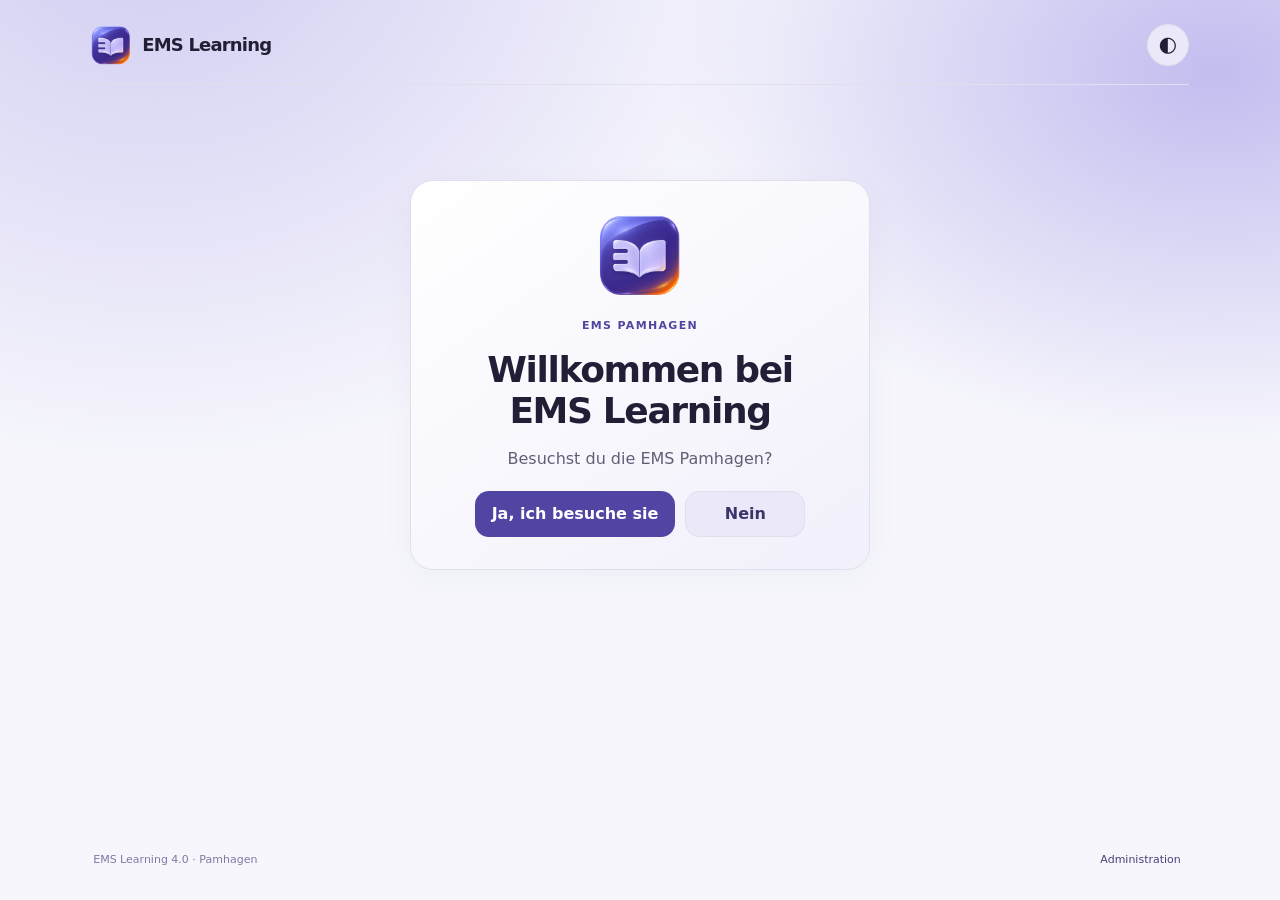
==== commit 006fece5: "Add files via upload" ====
--- a/index.html
+++ b/index.html
@@ -2,24 +2,23 @@
 <html lang="de">
 <head>
   <meta charset="utf-8">
-  <meta name="viewport" content="width=device-width, initial-scale=1">
-  <meta name="theme-color" content="#241811">
+  <meta name="viewport" content="width=device-width, initial-scale=1, viewport-fit=cover">
+  <meta name="theme-color" content="#3d348b">
   <title>EMS Learning</title>
+  <link rel="icon" href="assets/img/ems-glass.png">
+  <link rel="apple-touch-icon" href="assets/img/ems-glass.png">
   <link rel="stylesheet" href="assets/css/style.css">
+  <link rel="stylesheet" href="assets/css/glass.css">
 </head>
 <body>
-  <div id="app" class="app-shell">
+  <div class="app-shell">
     <header class="topbar">
-      <a class="brand" href="#home" aria-label="EMS Learning Startseite">
-        <span class="brand-mark">E</span><span>EMS <b>Learning</b></span>
-      </a>
-      <div class="top-stats">
-        <span id="levelPill">Level 1</span><span id="xpPill">0 XP</span>
-        <button id="themeToggle" class="icon-button" title="Darstellung wechseln">🌙</button>
-      </div>
+      <a class="brand" href="#home" aria-label="EMS Learning Startseite"><img src="assets/img/ems-glass.png" alt=""> EMS Learning</a>
+      <div class="top-stats"><span id="levelPill">Level 1</span><span id="xpPill">0 XP</span><button id="themeToggle" class="icon-button" aria-label="Darstellung wechseln"></button></div>
     </header>
+    <nav id="navigation" aria-label="Hauptnavigation" hidden></nav>
     <main id="main"></main>
-    <footer><span>EMS Learning 3.0</span><button id="adminEntry" class="text-button">You admin?</button></footer>
+    <footer><span>EMS Learning 4.0 · Pamhagen</span><button id="adminEntry" class="text-button">Administration</button></footer>
   </div>
   <script src="assets/js/data.js"></script>
   <script src="assets/js/app.js"></script>
--- a/assets/css/style.css
+++ b/assets/css/style.css
@@ -1,116 +1,110 @@
-@import url('https://fonts.googleapis.com/css2?family=DM+Sans:wght@400;500;600;700;800&family=Manrope:wght@500;600;700;800&display=swap');
 
-:root{--bg:#160f0b;--panel:#241811;--panel2:#332117;--line:#563b2a;--text:#f4f7ff;--muted:#c7a88e;--blue:#ff9b54;--cyan:#ffc17f;--green:#7bd69a;--gold:#ffd08a;--red:#ff8b78;--radius:22px}
-:root[data-theme="light"]{--bg:#fff6ec;--panel:#ffffff;--panel2:#fff1e2;--line:#f0d2ad;--text:#2a1b11;--muted:#8a6a4c;--blue:#e8793e;--cyan:#c96a2c;--green:#1f8c54;--gold:#b9771f;--red:#c14234}
-*{box-sizing:border-box}body{margin:0;background:radial-gradient(ellipse at 12% -10%,#713817 0,transparent 34%),radial-gradient(ellipse at 95% 8%,#4a2415 0,transparent 28%),var(--bg);color:var(--text);font:15px/1.55 'DM Sans',system-ui,sans-serif;min-height:100vh;transition:background .2s,color .2s}
-:root[data-theme="light"] body{background:radial-gradient(ellipse at 12% -10%,#ffe3bf 0,transparent 40%),radial-gradient(ellipse at 95% 8%,#ffd7ad 0,transparent 32%),var(--bg)}
-button,input,select{font:inherit}button{cursor:pointer}.app-shell{max-width:1120px;margin:auto;padding:22px 22px 30px;min-height:100vh;display:flex;flex-direction:column}.topbar{display:flex;align-items:center;justify-content:space-between;margin-bottom:26px}.brand{display:flex;gap:11px;align-items:center;color:var(--text);text-decoration:none;font:700 19px Manrope}.brand b{color:#ffc08a}:root[data-theme="light"] .brand b{color:#c96a2c}.brand-mark{width:39px;height:39px;border-radius:13px;display:grid;place-items:center;background:linear-gradient(140deg,#ff8b43,#ffc17f);color:#24130b;font-weight:800;box-shadow:0 8px 30px #e8793e55}.top-stats{display:flex;gap:8px;align-items:center}.top-stats span,.tag{border:1px solid var(--line);background:#2a1b13;border-radius:999px;padding:7px 12px;color:#f0d5bc;font-size:12px;font-weight:700}
-:root[data-theme="light"] .top-stats span{background:#fff1e2;color:#7a4e24}
-.icon-button{border:1px solid var(--line);background:#2a1b13;border-radius:999px;width:34px;height:34px;display:grid;place-items:center;font-size:15px}
-:root[data-theme="light"] .icon-button{background:#fff1e2}
+:root{--bg:#0e0d14;--panel:#161520;--panel2:#1e1d2d;--line:#35334d;--text:#f4f7ff;--muted:#9d99bc;--blue:#8076dd;--cyan:#a099e5;--green:#7bd69a;--gold:#a8a1e8;--red:#ff8b78;--radius:22px}
+:root[data-theme="light"]{--bg:#f1f0fb;--panel:#ffffff;--panel2:#eae8f9;--line:#bebae3;--text:#171625;--muted:#5c587e;--blue:#6a60c6;--cyan:#554baa;--green:#1f8c54;--gold:#473e9a;--red:#c14234}
+*{box-sizing:border-box}body{margin:0;background:radial-gradient(ellipse at 12% -10%,#2e295f 0,transparent 34%),radial-gradient(ellipse at 95% 8%,#23203f 0,transparent 28%),var(--bg);color:var(--text);font:15px/1.55 -apple-system,system-ui,sans-serif;min-height:100vh;transition:background .2s,color .2s}
+:root[data-theme="light"] body{background:radial-gradient(ellipse at 12% -10%,#d0ccf2 0,transparent 40%),radial-gradient(ellipse at 95% 8%,#c2bdef 0,transparent 32%),var(--bg)}
+button,input,select{font:inherit}button{cursor:pointer}.app-shell{max-width:1120px;margin:auto;padding:22px 22px 30px;min-height:100vh;display:flex;flex-direction:column}.topbar{display:flex;align-items:center;justify-content:space-between;margin-bottom:26px}.brand{display:flex;gap:11px;align-items:center;color:var(--text);text-decoration:none;font:700 19px system-ui}.brand b{color:#a8a1e8}:root[data-theme="light"] .brand b{color:#554baa}.brand-mark{width:39px;height:39px;border-radius:13px;display:grid;place-items:center;background:linear-gradient(140deg,#7469d9,#a099e5);color:#11101f;font-weight:800;box-shadow:0 8px 30px #6a60c655}.top-stats{display:flex;gap:8px;align-items:center}.top-stats span,.tag{border:1px solid var(--line);background:#191825;border-radius:999px;padding:7px 12px;color:#c9c6e6;font-size:12px;font-weight:700}
+:root[data-theme="light"] .top-stats span{background:#eae8f9;color:#3a3569}
+.icon-button{border:1px solid var(--line);background:#191825;border-radius:999px;width:34px;height:34px;display:grid;place-items:center;font-size:15px}
+:root[data-theme="light"] .icon-button{background:#eae8f9}
 
-main{flex:1}.hero{padding:32px;border:1px solid #67462f;border-radius:28px;background:linear-gradient(115deg,#603016ed,#2a1a11e8);position:relative;overflow:hidden;box-shadow:0 20px 70px #0003}
-:root[data-theme="light"] .hero{background:linear-gradient(115deg,#ffe3bf,#fff6ec);border-color:#f0d2ad;box-shadow:0 20px 70px #0001}
-.hero:after{content:"✦";position:absolute;right:42px;top:-34px;font-size:200px;color:#ffd2ad0c}.eyebrow{color:var(--cyan);font-size:11px;font-weight:800;letter-spacing:2px;text-transform:uppercase}.hero h1{font:800 clamp(32px,5vw,54px)/1.05 Manrope;margin:12px 0}.hero p{color:#e9c9ad;max-width:630px;margin:0 0 22px}
-:root[data-theme="light"] .hero p{color:#6a4a2c}
-.stats{display:flex;gap:10px;flex-wrap:wrap}.stat{background:#1b1009a8;border:1px solid #67462f;border-radius:14px;padding:10px 15px;min-width:110px}.stat strong{display:block;font:800 22px Manrope}.stat span{font-size:11px;color:var(--muted)}
+main{flex:1}.hero{padding:32px;border:1px solid #3d3a5c;border-radius:28px;background:linear-gradient(115deg,#292551ed,#171625e8);position:relative;overflow:hidden;box-shadow:0 20px 70px #0003}
+:root[data-theme="light"] .hero{background:linear-gradient(115deg,#d0ccf2,#f1f0fb);border-color:#bebae3;box-shadow:0 20px 70px #0001}
+.hero:after{content:"✦";position:absolute;right:42px;top:-34px;font-size:200px;color:#c2bdef0c}.eyebrow{color:var(--cyan);font-size:11px;font-weight:800;letter-spacing:2px;text-transform:uppercase}.hero h1{font:800 clamp(32px,5vw,54px)/1.05 system-ui;margin:12px 0}.hero p{color:#bdb9dd;max-width:630px;margin:0 0 22px}
+:root[data-theme="light"] .hero p{color:#3c385e}
+.stats{display:flex;gap:10px;flex-wrap:wrap}.stat{background:#0e0d17a8;border:1px solid #3d3a5c;border-radius:14px;padding:10px 15px;min-width:110px}.stat strong{display:block;font:800 22px system-ui}.stat span{font-size:11px;color:var(--muted)}
 :root[data-theme="light"] .stat{background:#ffffffc0}
 
-.section-head{display:flex;align-items:end;justify-content:space-between;gap:12px;margin:30px 0 13px}.section-head h2{margin:0;font:700 21px Manrope}.muted,small{color:var(--muted)}.subject-grid{display:grid;grid-template-columns:repeat(3,minmax(0,1fr));gap:14px}.subject-card{position:relative;text-align:left;color:var(--text);padding:20px;border-radius:20px;border:1px solid var(--line);background:linear-gradient(145deg,#382316,#24170f);min-height:185px;transition:.2s;overflow:hidden}.subject-card:hover{transform:translateY(-3px);border-color:#ffad70;box-shadow:0 14px 36px #0004}
-:root[data-theme="light"] .subject-card{background:linear-gradient(145deg,#ffffff,#fff1e2)}
-.subject-card.updated:before{content:"";position:absolute;inset:-2px;border-radius:22px;padding:2px;background:conic-gradient(from var(--angle,0deg),transparent 0 65%,#ffc17f 75%,#fff 80%,#ffc17f 85%,transparent 100%);-webkit-mask:linear-gradient(#000 0 0) content-box,linear-gradient(#000 0 0);-webkit-mask-composite:xor;mask-composite:exclude;animation:spin 4s linear infinite;pointer-events:none}.subject-card:disabled{opacity:.4;cursor:not-allowed}.subject-icon{font-size:27px}.subject-card h3{font:700 20px Manrope;margin:13px 0 4px}.subject-card p{font-size:12px;color:var(--muted);margin:0}.subject-meta{display:flex;gap:6px;flex-wrap:wrap;margin-top:14px}.pill{font-size:10px;font-weight:800;letter-spacing:.3px;padding:5px 8px;border-radius:999px;background:#59331e;color:#ffe0c5}.pill.new{background:#244b35;color:#a7f0bf}.pill.date{background:#59331e;color:#ffdbb9}
-:root[data-theme="light"] .pill{background:#f0d2ad;color:#6a3e14}
+.section-head{display:flex;align-items:end;justify-content:space-between;gap:12px;margin:30px 0 13px}.section-head h2{margin:0;font:700 21px system-ui}.muted,small{color:var(--muted)}.subject-grid{display:grid;grid-template-columns:repeat(3,minmax(0,1fr));gap:14px}.subject-card{position:relative;text-align:left;color:var(--text);padding:20px;border-radius:20px;border:1px solid var(--line);background:linear-gradient(145deg,#1f1d31,#141320);min-height:185px;transition:.2s;overflow:hidden}.subject-card:hover{transform:translateY(-3px);border-color:#958de2;box-shadow:0 14px 36px #0004}
+:root[data-theme="light"] .subject-card{background:linear-gradient(145deg,#ffffff,#eae8f9)}
+.subject-card.updated:before{content:"";position:absolute;inset:-2px;border-radius:22px;padding:2px;background:conic-gradient(from var(--angle,0deg),transparent 0 65%,#a099e5 75%,#fff 80%,#a099e5 85%,transparent 100%);-webkit-mask:linear-gradient(#000 0 0) content-box,linear-gradient(#000 0 0);-webkit-mask-composite:xor;mask-composite:exclude;animation:spin 4s linear infinite;pointer-events:none}.subject-card:disabled{opacity:.4;cursor:not-allowed}.subject-icon{font-size:27px}.subject-card h3{font:700 20px system-ui;margin:13px 0 4px}.subject-card p{font-size:12px;color:var(--muted);margin:0}.subject-meta{display:flex;gap:6px;flex-wrap:wrap;margin-top:14px}.pill{font-size:10px;font-weight:800;letter-spacing:.3px;padding:5px 8px;border-radius:999px;background:#2d2a4d;color:#d4d1f3}.pill.new{background:#244b35;color:#a7f0bf}.pill.date{background:#2d2a4d;color:#cbc7f1}
+:root[data-theme="light"] .pill{background:#bebae3;color:#2a2559}
 :root[data-theme="light"] .pill.new{background:#d7f0e0;color:#1a6b3f}
 
-.panel{border:1px solid var(--line);background:linear-gradient(145deg,#2b1c13,#21150e);border-radius:var(--radius);padding:22px;margin-top:16px}.panel h2,.panel h3{margin-top:0}
-:root[data-theme="light"] .panel{background:linear-gradient(145deg,#ffffff,#fff6ec)}
-.grid-2{display:grid;grid-template-columns:1fr 1fr;gap:14px}.progress{height:8px;background:#49301f;border-radius:99px;overflow:hidden;margin:10px 0}.progress>div{height:100%;background:linear-gradient(90deg,#ff8b43,#ffc17f);border-radius:99px}.btn{border:0;border-radius:12px;padding:11px 16px;background:linear-gradient(120deg,#ff8b43,#ffad70);color:#24130b;font-weight:800}.btn:disabled{opacity:.4;cursor:not-allowed}.btn.secondary{background:#4b2a17;border:1px solid #67462f;color:#ffe0c5}.btn.ghost{background:transparent;border:1px solid var(--line);color:var(--text)}.actions{display:flex;gap:9px;flex-wrap:wrap;margin-top:16px}.back{background:none;border:0;color:#ffc08a;font-weight:700;padding:0;margin:2px 0 12px}
-:root[data-theme="light"] .btn.secondary{background:#fff1e2;color:#7a4e24}
-:root[data-theme="light"] .back{color:#c96a2c}
-.lesson-block{padding:14px 0;border-bottom:1px solid var(--line)}.lesson-block:last-child{border:0}.formula{font:800 25px Manrope;text-align:center;padding:17px;background:#1b1009;border:1px solid #67462f;border-radius:14px;color:#ffd4ad;margin:12px 0}
-:root[data-theme="light"] .formula{background:#fff1e2;color:#8a4a16}
-.answers{display:grid;gap:9px}.answer{padding:13px 15px;text-align:left;border-radius:12px;border:1px solid #67462f;background:#2b1b11;color:var(--text)}.answer:hover{border-color:var(--blue)}.answer.correct{border-color:var(--green);background:#183b27}.answer.wrong{border-color:var(--red);background:#482016}.feedback{padding:13px;border-radius:12px;background:#1d120c;border:1px solid var(--line);margin-top:12px}.feedback.good{border-color:#287c50}.feedback.bad{border-color:#984454}
-:root[data-theme="light"] .answer{background:#fff1e2}
+.panel{border:1px solid var(--line);background:linear-gradient(145deg,#191826,#13121d);border-radius:var(--radius);padding:22px;margin-top:16px}.panel h2,.panel h3{margin-top:0}
+:root[data-theme="light"] .panel{background:linear-gradient(145deg,#ffffff,#f1f0fb)}
+.grid-2{display:grid;grid-template-columns:1fr 1fr;gap:14px}.progress{height:8px;background:#2a2741;border-radius:99px;overflow:hidden;margin:10px 0}.progress>div{height:100%;background:linear-gradient(90deg,#7469d9,#a099e5);border-radius:99px}.btn{border:0;border-radius:12px;padding:11px 16px;background:linear-gradient(120deg,#7469d9,#958de2);color:#11101f;font-weight:800}.btn:disabled{opacity:.4;cursor:not-allowed}.btn.secondary{background:#242141;border:1px solid #3d3a5c;color:#d4d1f3}.btn.ghost{background:transparent;border:1px solid var(--line);color:var(--text)}.actions{display:flex;gap:9px;flex-wrap:wrap;margin-top:16px}.back{background:none;border:0;color:#a8a1e8;font-weight:700;padding:0;margin:2px 0 12px}
+:root[data-theme="light"] .btn.secondary{background:#eae8f9;color:#3a3569}
+:root[data-theme="light"] .back{color:#554baa}
+.lesson-block{padding:14px 0;border-bottom:1px solid var(--line)}.lesson-block:last-child{border:0}.formula{font:800 25px system-ui;text-align:center;padding:17px;background:#0e0d17;border:1px solid #3d3a5c;border-radius:14px;color:#c2bdef;margin:12px 0}
+:root[data-theme="light"] .formula{background:#eae8f9;color:#342d73}
+.answers{display:grid;gap:9px}.answer{padding:13px 15px;text-align:left;border-radius:12px;border:1px solid #3d3a5c;background:#181626;color:var(--text)}.answer:hover{border-color:var(--blue)}.answer.correct{border-color:var(--green);background:#183b27}.answer.wrong{border-color:var(--red);background:#23203e}.feedback{padding:13px;border-radius:12px;background:#100f1a;border:1px solid var(--line);margin-top:12px}.feedback.good{border-color:#287c50}.feedback.bad{border-color:#984454}
+:root[data-theme="light"] .answer{background:#eae8f9}
 :root[data-theme="light"] .answer.correct{background:#d7f0e0}
-:root[data-theme="light"] .answer.wrong{background:#f8d9d2}
-:root[data-theme="light"] .feedback{background:#fff1e2}
+:root[data-theme="light"] .answer.wrong{background:#dcdaf0}
+:root[data-theme="light"] .feedback{background:#eae8f9}
 
-input,select{background:#1b1009;color:var(--text);border:1px solid #67462f;border-radius:10px;padding:10px;width:100%}
-:root[data-theme="light"] input,:root[data-theme="light"] select{background:#fff1e2}
-label{display:grid;gap:5px;color:#e9c9ad;font-size:12px;font-weight:700;margin:10px 0}
-:root[data-theme="light"] label{color:#7a4e24}
-.admin-row{display:flex;align-items:center;justify-content:space-between;gap:12px;padding:12px 0;border-bottom:1px solid var(--line)}.switch{width:46px;height:26px;border-radius:99px;border:0;background:#62422d;padding:3px}.switch:after{content:"";display:block;width:20px;height:20px;background:white;border-radius:50%;transition:.2s}.switch.on{background:#a85b2f}.switch.on:after{transform:translateX(20px)}.badge-grid{display:grid;grid-template-columns:repeat(4,1fr);gap:10px}.badge-card{padding:14px;text-align:center;border:1px solid var(--line);border-radius:15px;background:#21150e;opacity:.45;filter:grayscale(1)}.badge-card.earned{opacity:1;filter:none;border-color:#a87926;background:linear-gradient(145deg,#553016,#2b1b11)}.badge-card strong{display:block;font-size:12px}.badge-card span{font-size:27px}
-:root[data-theme="light"] .badge-card{background:#fff1e2}
-:root[data-theme="light"] .badge-card.earned{background:linear-gradient(145deg,#ffe3bf,#fff1e2)}
+input,select{background:#0e0d17;color:var(--text);border:1px solid #3d3a5c;border-radius:10px;padding:10px;width:100%}
+:root[data-theme="light"] input,:root[data-theme="light"] select{background:#eae8f9}
+label{display:grid;gap:5px;color:#bdb9dd;font-size:12px;font-weight:700;margin:10px 0}
+:root[data-theme="light"] label{color:#3a3569}
+.admin-row{display:flex;align-items:center;justify-content:space-between;gap:12px;padding:12px 0;border-bottom:1px solid var(--line)}.switch{width:46px;height:26px;border-radius:99px;border:0;background:#3b3857;padding:3px}.switch:after{content:"";display:block;width:20px;height:20px;background:white;border-radius:50%;transition:.2s}.switch.on{background:#4e4790}.switch.on:after{transform:translateX(20px)}.badge-grid{display:grid;grid-template-columns:repeat(4,1fr);gap:10px}.badge-card{padding:14px;text-align:center;border:1px solid var(--line);border-radius:15px;background:#13121d;opacity:.45;filter:grayscale(1)}.badge-card.earned{opacity:1;filter:none;border-color:#48408e;background:linear-gradient(145deg,#262348,#181626)}.badge-card strong{display:block;font-size:12px}.badge-card span{font-size:27px}
+:root[data-theme="light"] .badge-card{background:#eae8f9}
+:root[data-theme="light"] .badge-card.earned{background:linear-gradient(145deg,#d0ccf2,#eae8f9)}
 
-footer{display:flex;justify-content:space-between;align-items:center;color:#b18b6c;font-size:11px;padding:22px 2px 0}.text-button{background:none;border:0;color:#d2a985;font-size:11px}
-:root[data-theme="light"] .text-button{color:#8a5a2e}
-.center-screen{max-width:680px;margin:8vh auto;text-align:center}.gate-card{max-width:460px;margin:9vh auto;text-align:center}.gate-card h1{font:800 32px Manrope}.choice{display:flex;gap:10px;justify-content:center;margin-top:20px}.choice button{min-width:120px}.maintenance{max-width:740px;margin:5vh auto;text-align:center;padding:25px}.maintenance h1{font:800 clamp(30px,5vw,48px) Manrope}.game-box{border:1px solid #67462f;background:#2a1a10;border-radius:20px;padding:20px;margin-top:20px}.game-options{display:grid;grid-template-columns:repeat(2,1fr);gap:9px}.game-options button{border:1px solid #67462f;border-radius:12px;padding:12px;background:#4b2a17;color:white}.toast{padding:10px 13px;border-radius:10px;background:#193b35;color:#a8f0d1;margin:10px 0}.danger{color:#ffabb4}.hidden{display:none!important}
-:root[data-theme="light"] .game-box{background:#fff1e2}
-:root[data-theme="light"] .game-options button{background:#ffe3bf;color:#4a2a0c}
+footer{display:flex;justify-content:space-between;align-items:center;color:#7e7aa3;font-size:11px;padding:22px 2px 0}.text-button{background:none;border:0;color:#9994c3;font-size:11px}
+:root[data-theme="light"] .text-button{color:#464078}
+.center-screen{max-width:680px;margin:8vh auto;text-align:center}.gate-card{max-width:460px;margin:9vh auto;text-align:center}.gate-card h1{font:800 32px system-ui}.choice{display:flex;gap:10px;justify-content:center;margin-top:20px}.choice button{min-width:120px}.maintenance{max-width:740px;margin:5vh auto;text-align:center;padding:25px}.maintenance h1{font:800 clamp(30px,5vw,48px) system-ui}.game-box{border:1px solid #3d3a5c;background:#171525;border-radius:20px;padding:20px;margin-top:20px}.game-options{display:grid;grid-template-columns:repeat(2,1fr);gap:9px}.game-options button{border:1px solid #3d3a5c;border-radius:12px;padding:12px;background:#242141;color:white}.toast{padding:10px 13px;border-radius:10px;background:#193b35;color:#a8f0d1;margin:10px 0}.danger{color:#ffabb4}.hidden{display:none!important}
+:root[data-theme="light"] .game-box{background:#eae8f9}
+:root[data-theme="light"] .game-options button{background:#d0ccf2;color:#1c183e}
 :root[data-theme="light"] .toast{background:#d7f0e0;color:#1a6b3f}
 @keyframes spin{to{--angle:360deg}}@media(max-width:760px){.subject-grid{grid-template-columns:1fr}.grid-2{grid-template-columns:1fr}.badge-grid{grid-template-columns:repeat(2,1fr)}.hero{padding:24px}.app-shell{padding:15px}.topbar{margin-bottom:17px}}@media(prefers-reduced-motion:reduce){*,*:before,*:after{animation:none!important;transition:none!important}}
 
 /* EMS Learning · warm orange identity and original pixel companion */
 .hero-content{display:grid;grid-template-columns:minmax(0,1fr) 150px;align-items:center;gap:18px}
 .hero-content .stats{grid-column:1/-1}
-.hero-content .hearts-row{grid-column:1/-1}
-.mascot-wrap{position:relative;display:flex;flex-direction:column;align-items:center;justify-content:center;gap:2px;min-width:110px;color:#ffc08a}
-:root[data-theme="light"] .mascot-wrap{color:#9a6327}
+.mascot-wrap{position:relative;display:flex;flex-direction:column;align-items:center;justify-content:center;gap:2px;min-width:110px;color:#a8a1e8}
+:root[data-theme="light"] .mascot-wrap{color:#453e83}
 .mascot{width:112px;height:104px;overflow:visible;filter:drop-shadow(0 8px 10px #0005);animation:mascot-bob 2.8s ease-in-out infinite;transform-origin:50% 80%}
 .mascot-acc{position:absolute;top:-6px;right:14px;font-size:18px;z-index:2}
-.mascot-shadow rect{fill:#090604;opacity:.32}
-.mascot-name{font-size:10px;font-weight:800;letter-spacing:1.5px;text-transform:uppercase;color:#dca47d}
+.mascot-shadow rect{fill:#050508;opacity:.32}
+.mascot-name{font-size:10px;font-weight:800;letter-spacing:1.5px;text-transform:uppercase;color:#9690c9}
 .mood-happy .mascot{animation:mascot-hop .45s ease-in-out 2}
 .mood-oops .mascot{animation:mascot-wobble .35s ease-in-out 2}
 .mood-celebrate .mascot{animation:mascot-hop .5s ease-in-out 4}
 .quiz-mascot{float:right;margin:-8px 2px 0 12px}
 .quiz-mascot .mascot{width:70px;height:66px}
 .quiz-mascot .mascot-name{font-size:8px}
-.brand-mark{background:linear-gradient(140deg,#ff8b43,#ffc17f);color:#28140a;box-shadow:0 8px 30px #e8793e55}
-.answer:hover{border-color:#ffad70}
-.subject-card.updated:before{background:conic-gradient(from var(--angle,0deg),transparent 0 65%,#ffb36f 75%,#fff0df 80%,#ffb36f 85%,transparent 100%)}
-.pill.new{background:#56321c;color:#ffd1a8}
+.brand-mark{background:linear-gradient(140deg,#7469d9,#a099e5);color:#121022;box-shadow:0 8px 30px #6a60c655}
+.answer:hover{border-color:#958de2}
+.subject-card.updated:before{background:conic-gradient(from var(--angle,0deg),transparent 0 65%,#948ce2 75%,#e7e5f9 80%,#948ce2 85%,transparent 100%)}
+.pill.new{background:#2b284a;color:#bfb9ee}
 @keyframes mascot-bob{0%,100%{transform:translateY(0)}50%{transform:translateY(-5px)}}
 @keyframes mascot-hop{0%,100%{transform:translateY(0) rotate(0)}35%{transform:translateY(-13px) rotate(-5deg)}70%{transform:translateY(0) rotate(4deg)}}
 @keyframes mascot-wobble{0%,100%{transform:rotate(0)}25%{transform:rotate(-8deg)}75%{transform:rotate(8deg)}}
 @media(max-width:600px){.hero-content{grid-template-columns:minmax(0,1fr) 90px;gap:8px}.mascot{width:82px;height:78px}.quiz-mascot .mascot{width:60px;height:56px}}
 
 /* ---- 3.0 Zusätze ---- */
-.hearts-row{display:flex;align-items:center;gap:6px;margin-top:10px}
-.hearts-row .heart{font-size:16px;line-height:1}
-.hearts-row .heart.empty{opacity:.4}
-.hearts-row small{margin-left:6px}
 
 .profile-grid{display:grid;grid-template-columns:repeat(auto-fit,minmax(130px,1fr));gap:14px;margin-top:22px}
-.profile-card{display:flex;flex-direction:column;align-items:center;gap:6px;padding:18px 10px;border-radius:18px;border:1px solid var(--line);background:#2b1c13;color:var(--text)}
-:root[data-theme="light"] .profile-card{background:#fff1e2}
+.profile-card{display:flex;flex-direction:column;align-items:center;gap:6px;padding:18px 10px;border-radius:18px;border:1px solid var(--line);background:#191826;color:var(--text)}
+:root[data-theme="light"] .profile-card{background:#eae8f9}
 .profile-card .profile-avatar{font-size:34px}
 .profile-card.profile-add{border-style:dashed;opacity:.8}
 .frame-silver{box-shadow:0 0 0 3px #c7cdd6}
-.frame-gold{box-shadow:0 0 0 3px #e8b64a}
+.frame-gold{box-shadow:0 0 0 3px #736ac8}
 .frame-legendary{box-shadow:0 0 0 3px #b98af0,0 0 20px #b98af088}
 
 .vocab-list p{margin:6px 0}
 
 .chart{display:flex;gap:10px;align-items:end;height:160px;margin:16px 0}
 .chart-bar-wrap{flex:1;display:flex;flex-direction:column;align-items:center;justify-content:end;height:100%;gap:4px}
-.chart-bar{width:100%;max-width:34px;background:linear-gradient(180deg,#ffc17f,#ff8b43);border-radius:8px 8px 3px 3px;min-height:3px}
-:root[data-theme="light"] .chart-bar{background:linear-gradient(180deg,#ffb36f,#e8793e)}
+.chart-bar{width:100%;max-width:34px;background:linear-gradient(180deg,#a099e5,#7469d9);border-radius:8px 8px 3px 3px;min-height:3px}
+:root[data-theme="light"] .chart-bar{background:linear-gradient(180deg,#948ce2,#6a60c6)}
 
 .loot-card{text-align:center}
-.rarity-common{border-color:#8a6a4c}
+.rarity-common{border-color:#5c587e}
 .rarity-rare{border-color:#5b9bd5}
 .rarity-epic{border-color:#b45ce8}
-.rarity-legendary{border-color:#e8b64a;box-shadow:0 0 18px #e8b64a44}
+.rarity-legendary{border-color:#736ac8;box-shadow:0 0 18px #736ac844}
 .loot-reveal{margin-top:14px;padding:18px;border-radius:16px;border:2px solid var(--line)}
 .loot-reveal.rarity-rare{border-color:#5b9bd5}
 .loot-reveal.rarity-epic{border-color:#b45ce8}
-.loot-reveal.rarity-legendary{border-color:#e8b64a;box-shadow:0 0 24px #e8b64a55}
+.loot-reveal.rarity-legendary{border-color:#736ac8;box-shadow:0 0 24px #736ac855}
 
 .inventory-grid{display:grid;grid-template-columns:repeat(auto-fill,minmax(88px,1fr));gap:8px;margin-top:8px}
-.inv-item{display:flex;flex-direction:column;align-items:center;gap:3px;padding:10px 4px;border-radius:12px;border:1px solid var(--line);background:#2b1c13;color:var(--text)}
-:root[data-theme="light"] .inv-item{background:#fff1e2}
+.inv-item{display:flex;flex-direction:column;align-items:center;gap:3px;padding:10px 4px;border-radius:12px;border:1px solid var(--line);background:#191826;color:var(--text)}
+:root[data-theme="light"] .inv-item{background:#eae8f9}
 .inv-item span{font-size:22px}
 .inv-item.locked{opacity:.35}
 .inv-item.equipped{outline:2px solid var(--blue)}
@@ -118,8 +112,12 @@
 
 .leader-table{width:100%;border-collapse:collapse;margin-top:12px}
 .leader-table th,.leader-table td{padding:9px 10px;text-align:left;border-bottom:1px solid var(--line);font-size:13px}
-.leader-table tr.me{background:#ff9b5422}
+.leader-table tr.me{background:#8076dd22}
 
-.global-toast{position:fixed;left:50%;bottom:22px;transform:translate(-50%,16px);background:#241811;color:#ffe0c5;border:1px solid var(--line);padding:11px 18px;border-radius:12px;opacity:0;transition:.25s;pointer-events:none;z-index:50;box-shadow:0 10px 30px #0006}
-:root[data-theme="light"] .global-toast{background:#2a1b11;color:#ffe0c5}
+.global-toast{position:fixed;left:50%;bottom:22px;transform:translate(-50%,16px);background:#161520;color:#d4d1f3;border:1px solid var(--line);padding:11px 18px;border-radius:12px;opacity:0;transition:.25s;pointer-events:none;z-index:50;box-shadow:0 10px 30px #0006}
+:root[data-theme="light"] .global-toast{background:#171625;color:#d4d1f3}
 .global-toast.show{opacity:1;transform:translate(-50%,0)}
+
+.quiz-passage{line-height:2.7}
+.quiz-passage input{display:inline-block;width:8.5em;max-width:100%;padding:4px 8px;vertical-align:baseline}
+#writtenAnswer input[aria-invalid="true"]{border-color:var(--red)}
--- a/assets/css/glass.css
+++ b/assets/css/glass.css
@@ -0,0 +1,76 @@
+:root {
+  color-scheme:dark; --bg:#11111d; --panel:#1e1e31; --panel2:#29283f; --text:#f6f4ff;
+  --muted:#b7b5ca; --line:#38374c; --accent:#b7b2ff; --action:#aaa3ff; --ink:#181631;
+  --glass:rgba(32,31,52,.88); --mist:#24203d; --shadow:0 12px 36px #05051424;
+}
+:root[data-theme=light] {
+  color-scheme:light; --bg:#f6f6fc; --panel:#fff; --panel2:#f0eff9; --text:#211e36;
+  --muted:#625f75; --line:#e0dfeb; --accent:#50469e; --action:#5145a4; --ink:#fff;
+  --glass:rgba(252,251,255,.88); --mist:#eae8fa; --shadow:0 10px 34px #33295f0a;
+}
+* { -webkit-tap-highlight-color:transparent }
+:root body {background:radial-gradient(ellipse at 97% 0,var(--mist),transparent 52%),var(--bg);font:16px/1.5 -apple-system,BlinkMacSystemFont,system-ui,sans-serif}
+.app-shell{max-width:1200px;padding:24px clamp(18px,4vw,56px) 20px;gap:0}
+.topbar{margin:0 0 32px;padding:0 0 18px;border-bottom:1px solid var(--line)}
+.brand{font:750 18px/1.2 system-ui;letter-spacing:-.045em}.brand img{width:40px;height:40px;object-fit:contain}
+:root .top-stats span,:root .icon-button{background:var(--panel);border-color:var(--line);color:var(--text)}
+.icon-button{width:42px;height:42px;font-size:21px}.top-stats span{font-variant-numeric:tabular-nums}
+#navigation[hidden],body:not(.signed-in) .top-stats span{display:none}
+#navigation{display:flex;gap:5px;background:var(--glass);border:1px solid var(--line);box-shadow:var(--shadow);border-radius:22px;padding:6px;backdrop-filter:blur(22px);-webkit-backdrop-filter:blur(22px)}
+#navigation button{color:var(--muted);background:transparent;border:0;display:flex;align-items:center;gap:10px;padding:12px 16px;font-weight:650;border-radius:16px}
+#navigation svg{width:21px;height:21px;fill:none;stroke:currentColor;stroke-width:1.7;stroke-linejoin:round;stroke-linecap:round}
+#navigation [aria-current]{background:var(--panel2);color:var(--accent)}
+@media(min-width:850px){
+ .signed-in .app-shell{display:grid;grid-template-columns:164px minmax(0,1fr);grid-template-rows:auto 1fr auto;column-gap:32px}
+ .signed-in .topbar,.signed-in footer{grid-column:1/-1}
+ #navigation{flex-direction:column;align-self:start;position:sticky;top:24px}
+}
+main{min-width:0}
+h1,h2,h3{line-height:1.17;letter-spacing:-.038em;text-wrap:balance}
+.page-heading{margin-bottom:22px}.page-heading h1,.panel h1{font-size:clamp(30px,4.2vw,52px);margin:.12em 0 .24em}.page-heading p{margin:0}
+.date-line,.focus-label,.eyebrow{font-size:11px;font-weight:750;letter-spacing:.12em;text-transform:uppercase}
+.date-line,.eyebrow{color:var(--accent)}
+.focus-card{position:relative;isolation:isolate;overflow:hidden;display:flex;align-items:center;gap:16px;justify-content:space-between;padding:clamp(24px,4vw,44px);border-radius:30px;color:#fff;background:radial-gradient(ellipse at 105% 120%,#ba743b 0,transparent 39%),linear-gradient(112deg,#292059 5%,#40358e 65%,#7474db);box-shadow:inset 0 1px 0 #ffffff45,var(--shadow)}
+.focus-card:before,.focus-card:after{content:"";position:absolute;width:75%;height:180%;top:-75%;right:-25%;border:1px solid #ffffff33;border-radius:50%;transform:rotate(-35deg);z-index:-1}
+.focus-card:after{right:-29%;top:-67%}
+.focus-copy{max-width:520px;min-width:0}.focus-label{color:#ddd9ff}
+.focus-copy h2{margin:12px 0 8px;font-size:clamp(28px,3.4vw,48px);letter-spacing:-.055em}
+.focus-copy p{color:#ebe9ff;margin:0 0 20px;font-size:15px}
+.hero-icon{width:clamp(78px,15vw,152px);height:auto;transform:rotate(7deg);filter:drop-shadow(0 12px 12px #11102e50)}
+:root .btn{background:var(--action);color:var(--ink);border:0;min-height:44px;padding:10px 17px;border-radius:14px}
+:root .focus-card .btn{background:#faf8ff;color:#322669}.focus-card .btn span{margin-left:9px}
+:root .btn.secondary,:root .btn.ghost{background:var(--panel2);border:1px solid var(--line);color:var(--accent)}
+:root .panel,:root .subject-card,:root .summary{background:var(--panel);border:1px solid var(--line);box-shadow:var(--shadow)}
+:root .panel{border-radius:23px;padding:clamp(18px,3vw,32px)}
+.overview{display:grid;grid-template-columns:1fr 1fr;gap:12px;margin-top:14px}.summary{border-radius:19px;display:flex;align-items:center;gap:13px;padding:16px}
+.summary small,.summary strong{display:block}.summary strong{font-size:15px;line-height:1.3}
+.ring,.calendar,.subject-symbol{display:grid;place-items:center;flex:none}.ring{width:44px;height:44px;border-radius:50%;background:conic-gradient(var(--accent) var(--fill),var(--panel2) 0)}
+.ring b{background:var(--panel);border-radius:50%;width:34px;height:34px;text-align:center;line-height:34px;color:var(--accent)}
+.calendar{width:44px;height:44px;border-radius:13px;background:#ffddb2;color:#753b10;border-top:6px solid #f39a40;font-weight:750}
+.section-head h2,.panel h2{font-size:22px}.subject-grid{gap:12px}
+:root .subject-card{padding:19px;min-height:140px;border-radius:20px;display:block}.subject-card h3{font:700 19px/1.2 system-ui;margin:12px 0 6px}.subject-card p{font-size:14px;line-height:1.45}.subject-symbol{background:#e2defd;color:#413580;border-radius:13px;width:42px;height:42px;font-weight:750;font-size:20px}
+.tile-englisch .subject-symbol{background:#d4ebf6;color:#235878}.tile-physik .subject-symbol{background:#ffe4b9;color:#79470e}.chevron{position:absolute;top:15px;right:17px;color:var(--muted)}
+:root .subject-card:hover,:root .answer:hover{border-color:var(--accent)}
+:root .back,:root .text-button{color:var(--accent);min-height:40px}
+:root label{color:var(--text)}:root input,:root select,:root .formula,:root .answer,:root .profile-card,:root .game-box,:root .game-options button{background:var(--panel2);border-color:var(--line);color:var(--text)}
+:root input,:root select{font-size:16px}.quiz-passage input{width:min(9em,100%)}
+:root .progress{background:var(--panel2)}:root .progress>div,.chart-bar{background:linear-gradient(90deg,#776fe8,#ada8ff)}
+:root .answer.correct{background:#d9f7e5;color:#18492d;border-color:#419363}:root .answer.wrong{background:#ffe3e1;color:#702d30;border-color:#bc6768}
+:root .feedback{background:var(--panel2);color:var(--text)}.quiz-panel{max-width:820px;margin-inline:auto}
+.practice-list h2{margin:0 0 12px}.list-row{width:100%;background:transparent;border:0;border-top:1px solid var(--line);display:flex;justify-content:space-between;gap:12px;text-align:left;color:var(--text);padding:15px 0;font-weight:600}.list-row span{color:var(--accent)}
+.profile-summary{display:flex;align-items:center;gap:20px}.profile-summary h2{margin:0}
+.welcome-icon{width:84px;height:84px;object-fit:contain}.gate-card,.center-screen{margin:clamp(24px,7vh,80px) auto}.gate-card .eyebrow{margin:14px 0}.gate-card h1{font-size:36px}
+:focus-visible{outline:3px solid var(--accent);outline-offset:3px}
+@media(max-width:849px){
+ #navigation{position:fixed;z-index:5;bottom:max(10px,env(safe-area-inset-bottom));left:50%;transform:translateX(-50%);width:min(410px,calc(100% - 28px));justify-content:space-evenly}
+ #navigation button{flex:1;flex-direction:column;gap:2px;font-size:11px;padding:6px 4px}
+ .signed-in .app-shell{padding-bottom:calc(88px + env(safe-area-inset-bottom))}.global-toast{bottom:94px}
+}
+@media(max-width:600px){
+ .topbar{margin-bottom:22px;padding-bottom:14px}.app-shell{padding-top:16px}.top-stats{gap:4px}.top-stats span{padding:4px 6px;font-size:10px}.brand{gap:7px;font-size:16px}.brand img{width:33px;height:33px}
+ .focus-card{padding:21px;gap:8px}.hero-icon{width:19%;max-width:78px}.focus-copy{flex:1}.overview{gap:8px}.summary{padding:12px;gap:8px;flex-wrap:wrap}
+ .summary strong{font-size:14px}.subject-grid{grid-template-columns:1fr}:root .subject-card{min-height:0;padding:16px 36px 16px 70px}.subject-card h3{margin:0 0 3px}.subject-symbol{position:absolute;top:17px;left:16px}
+ [data-topic].subject-card{padding-left:18px}.profile-summary{flex-wrap:wrap}.gate-card h1{font-size:29px}.choice{flex-wrap:wrap}.quiz-panel h2{font-size:22px}
+}
+
+#retryMissed{margin:4px 8px 4px 0}
